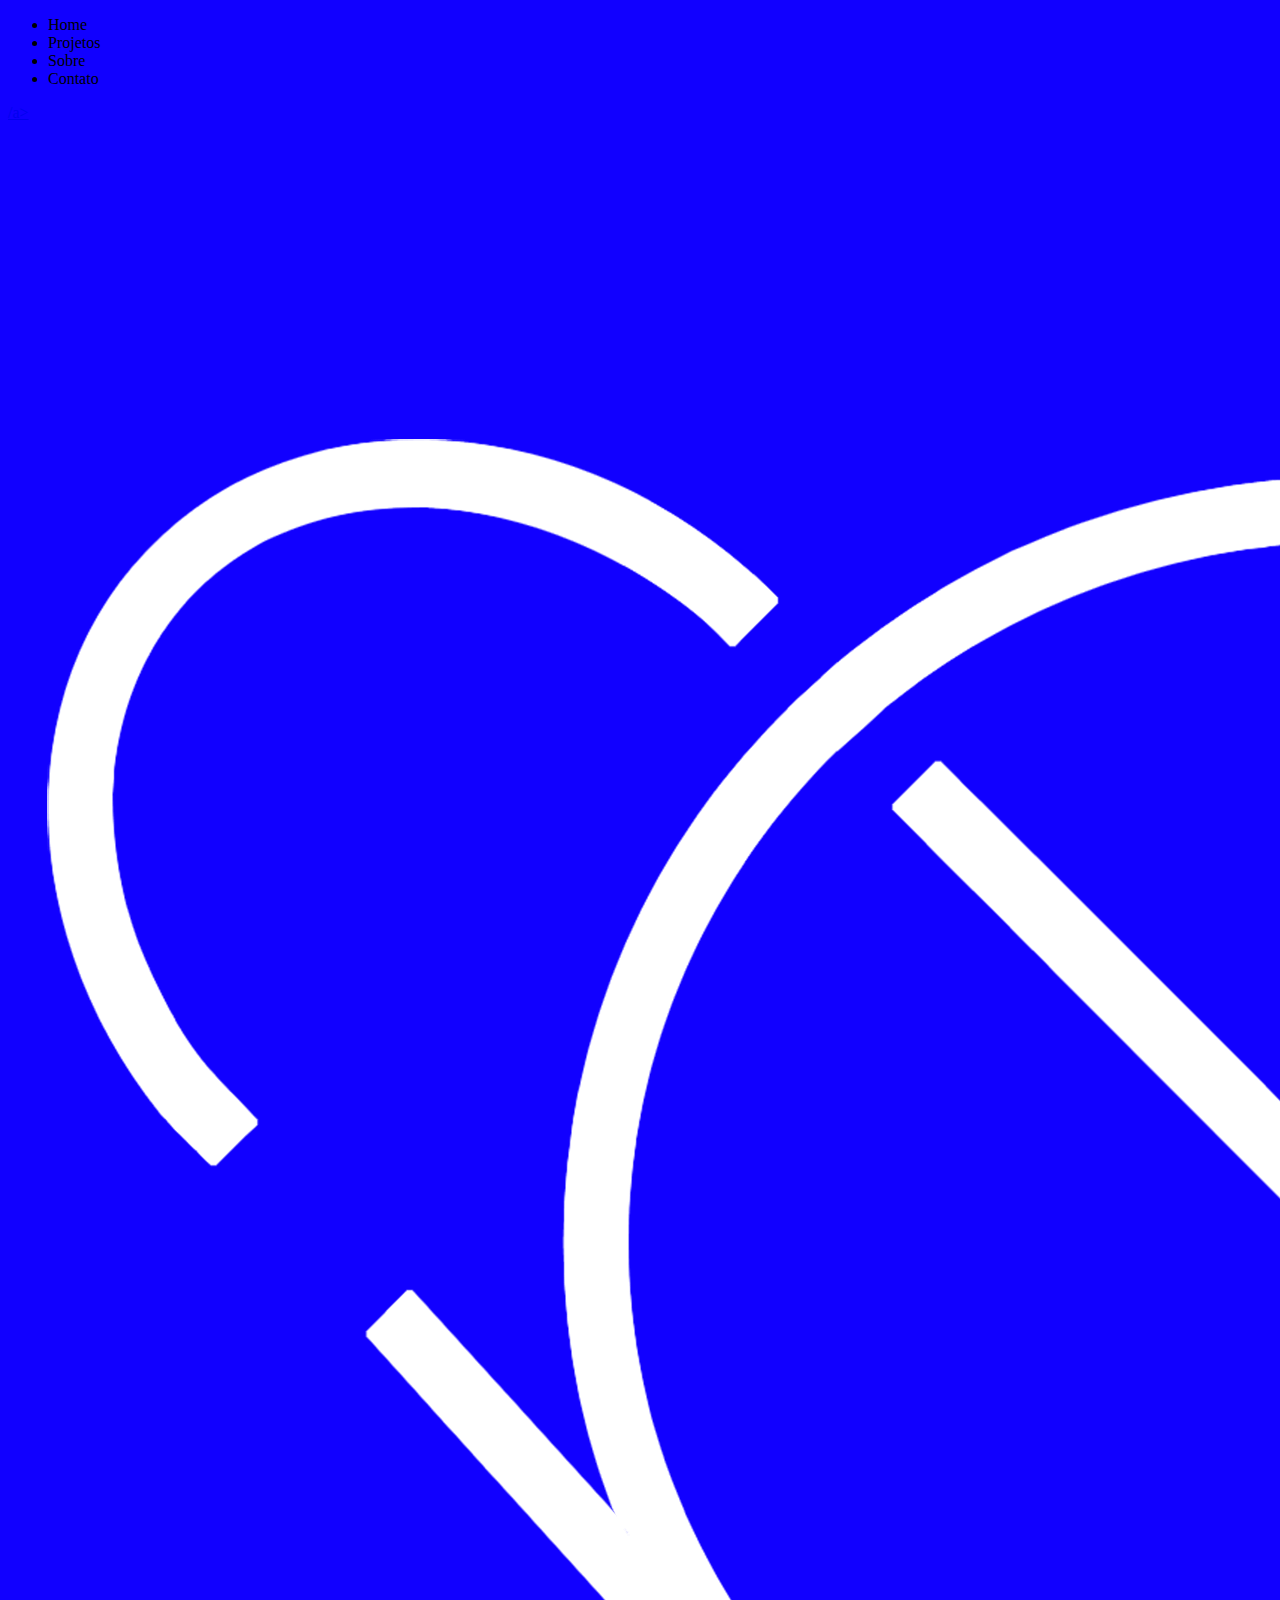
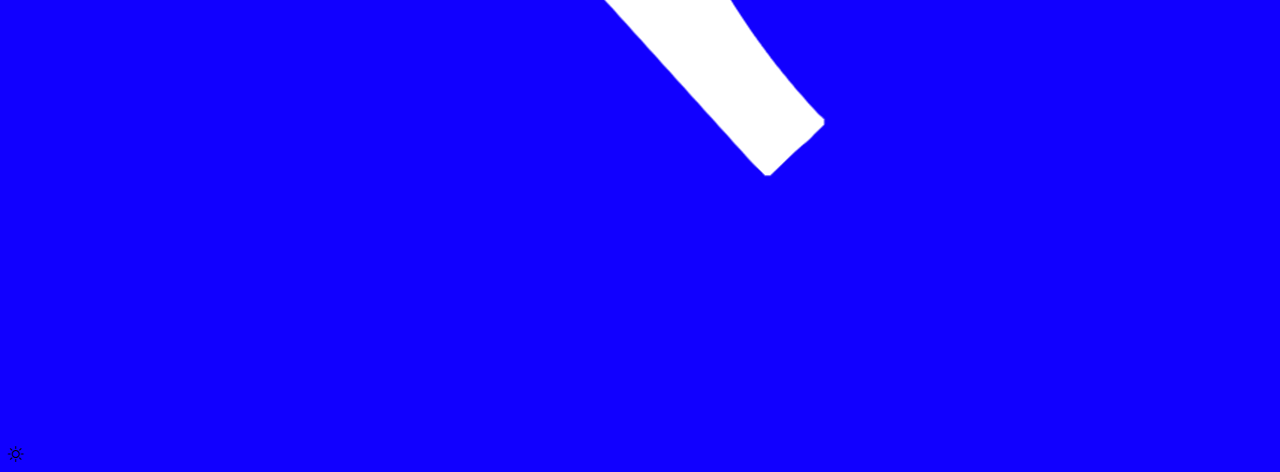
==== index.html @ 809e62ef "update inicial" ====
<!DOCTYPE html>
<html lang="pt-br">

<head>
    <meta charset="UTF-8">
    <meta name="viewport" content="width=device-width,
     initial-scale=1.0">
    <title> Luiza Marques | Portfólio 👩‍💻</title>

    <!-- Estilo CSS -->
    <link rel="stylesheet" href="css/estilo.css">

    <!-- Bootstrap Icons -->
    <link rel="stylesheet" href="https://cdn.jsdelivr.net/npm/bootstrap-icons@1.11.3/font/bootstrap-icons.min.css">
</head>

<body>

    <header>
        <nav>
            <ul class="menu-principal">
                <li> Home </li>
                <li> Projetos </li>
                <li> Sobre </li>
                <li> Contato </li>
            </ul>
        </nav>

        <div class="">
            <a href="#Home">/a>
                <img src="img/logo.png" alt="">
            <a>

        </div>
        
        <div class="">
            <i class="bi bi-sun"></i>
        </div>

    </header> <!-- fim da header -->

</body>

</html>
---- css/estilo.css ----
body {
    background: #1100ff;
}
img {
    width: 10;
}
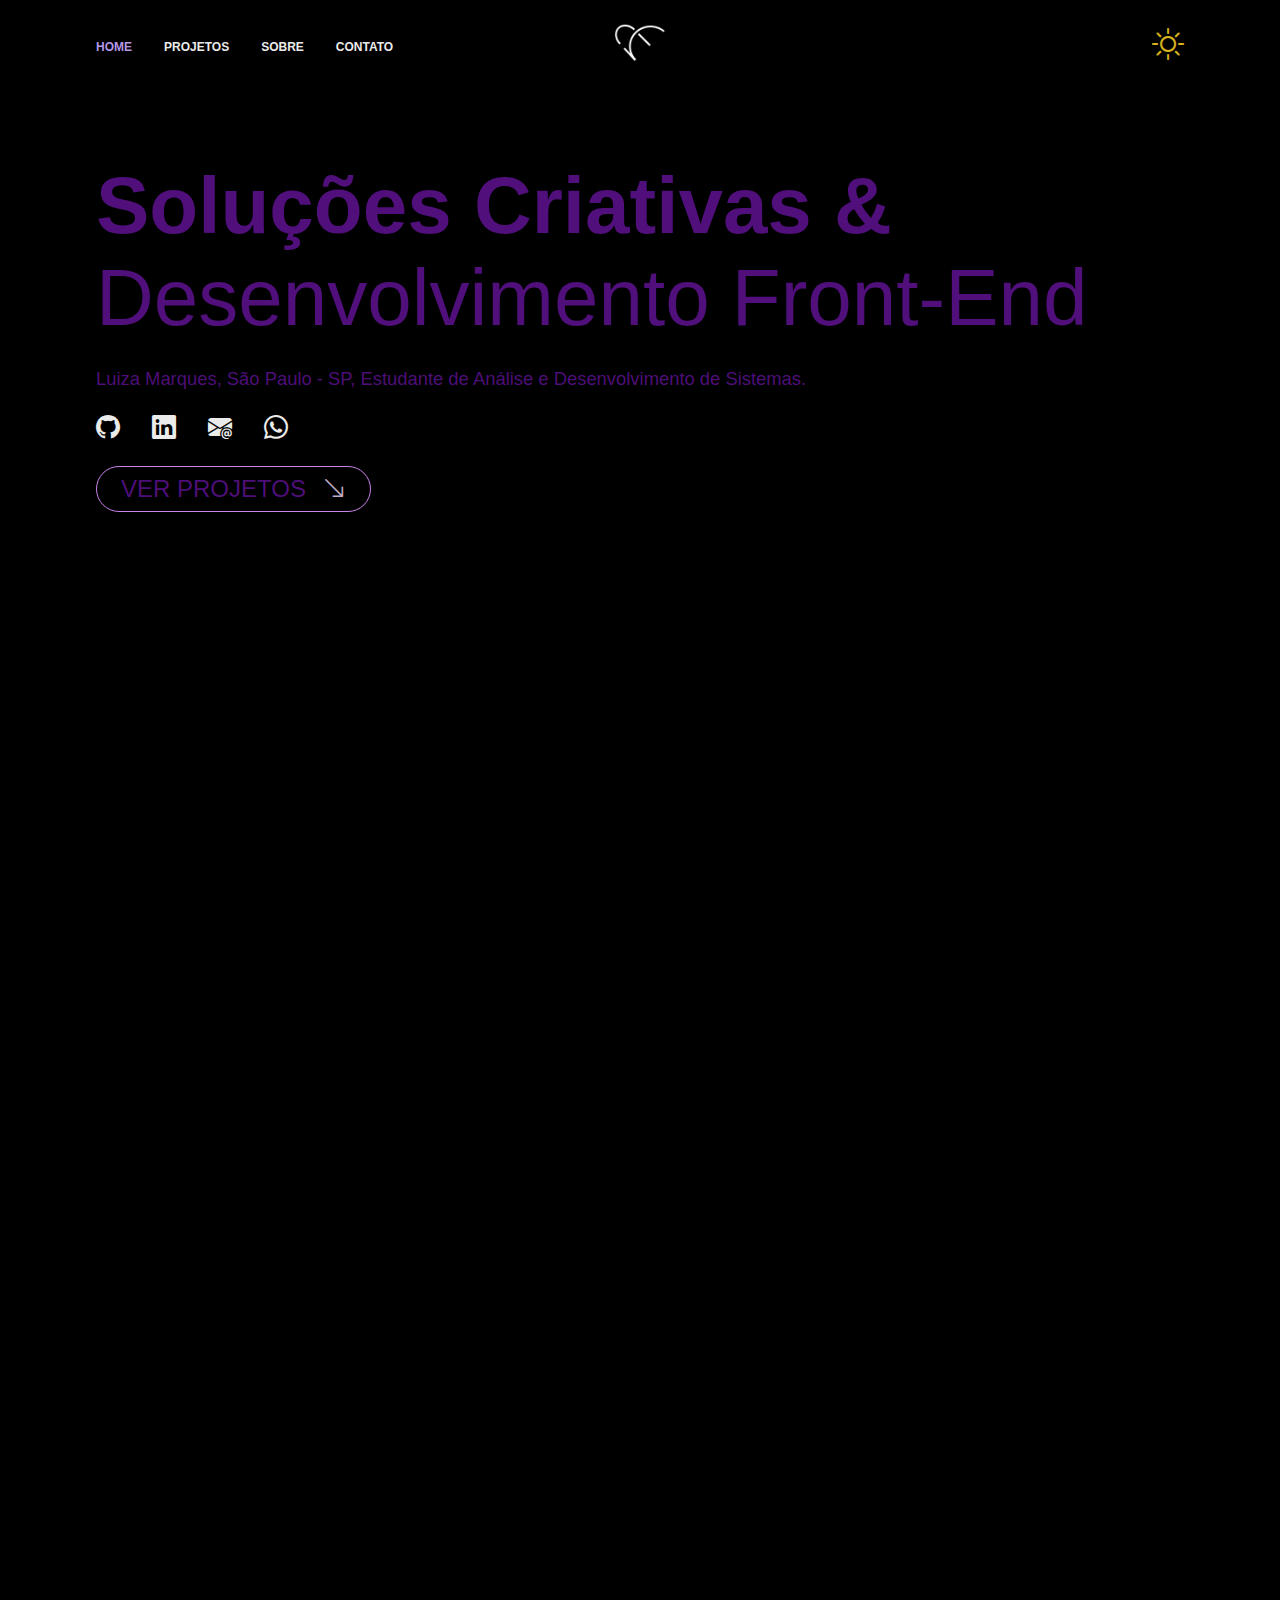
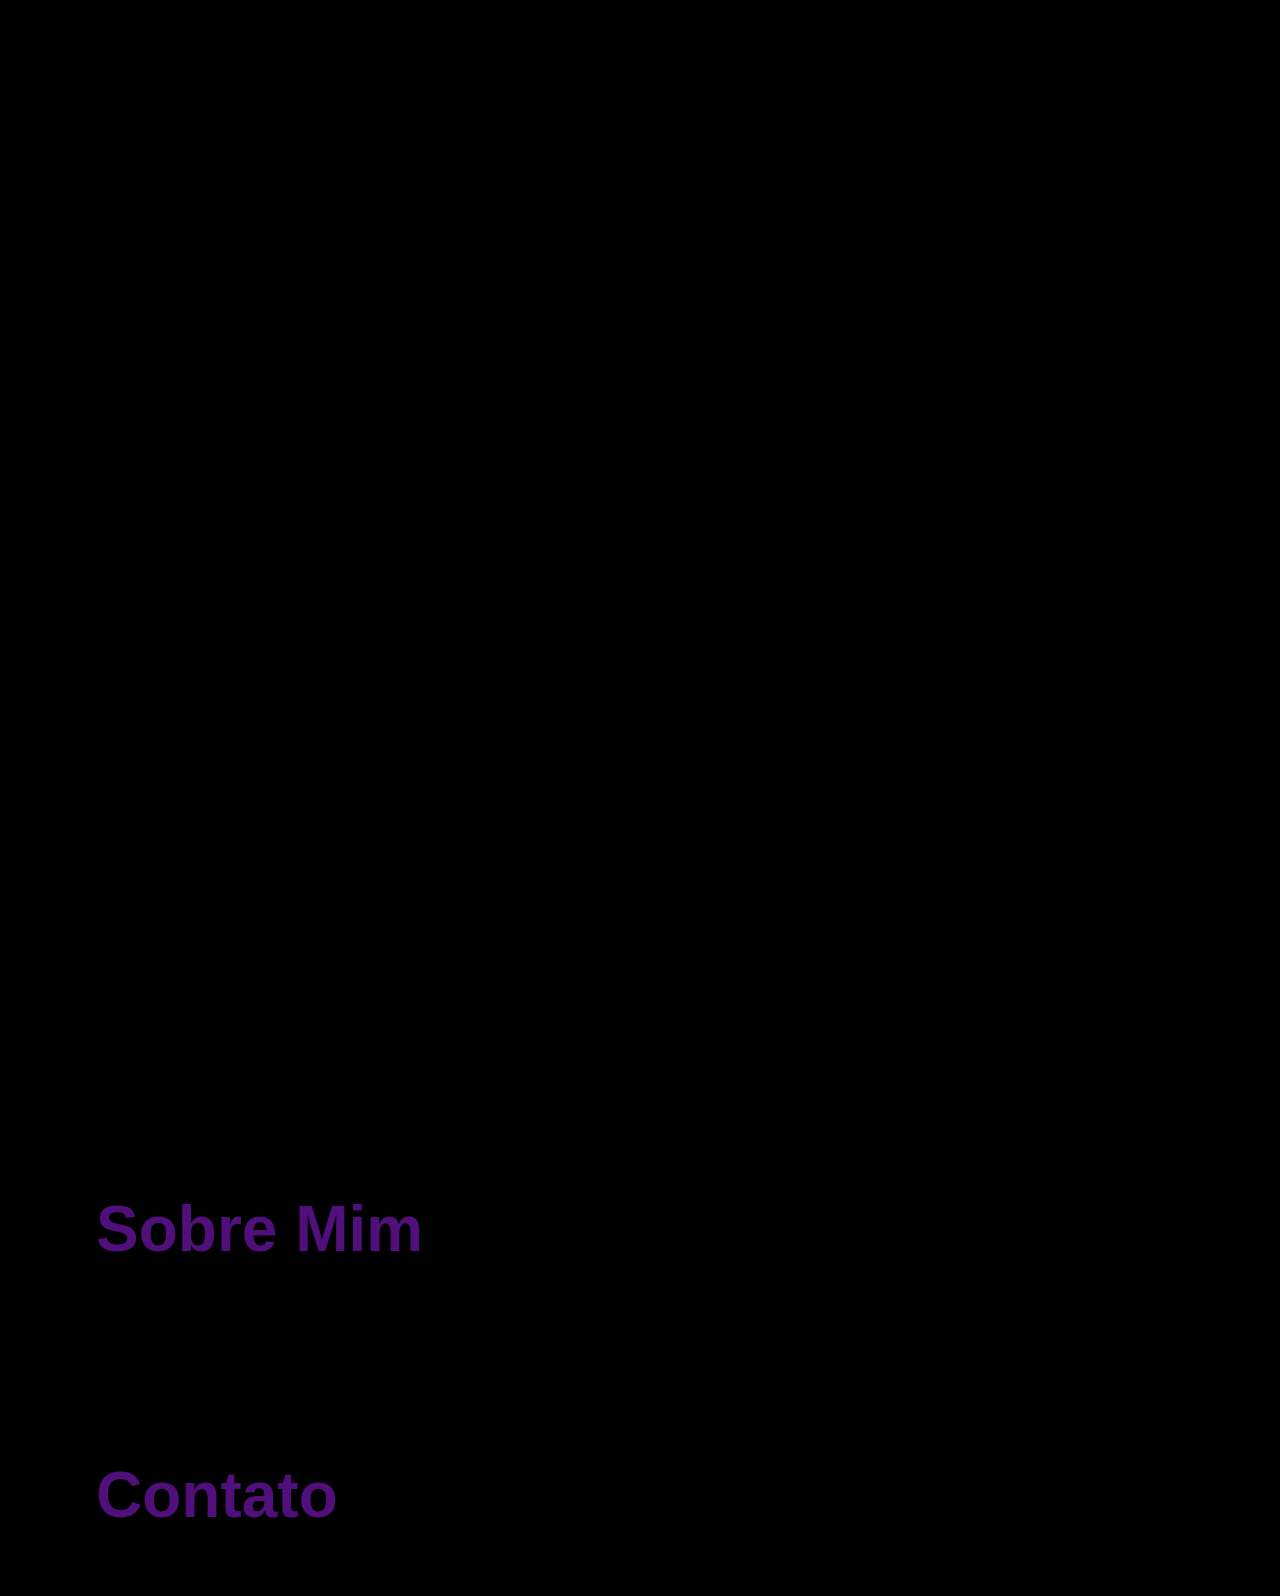
==== commit 95723545: "Add files via upload" ====
--- a/index.html
+++ b/index.html
@@ -1,45 +1,348 @@
 <!DOCTYPE html>
-<html lang="pt-br">
+<html lang="pt-br" data-theme="dark">
 
 <head>
-    <meta charset="UTF-8">
-    <meta name="viewport" content="width=device-width,
-     initial-scale=1.0">
-    <title> Luiza Marques | Portfólio 👩‍💻</title>
+    <meta charset="UTF-8" />
+    <meta name="viewport" content="width=device-width, initial-scale=1.0" />
+    <title> Luiza Marques de Lima | Portifólio </title>
+
 
     <!-- Estilo CSS -->
     <link rel="stylesheet" href="css/estilo.css">
 
-    <!-- Bootstrap Icons -->
+    <!-- BootStrap Icons -->
     <link rel="stylesheet" href="https://cdn.jsdelivr.net/npm/bootstrap-icons@1.11.3/font/bootstrap-icons.min.css">
+
+    <!-- Boxicons Icons -->
+    <link href='https://unpkg.com/boxicons@2.1.4/css/boxicons.min.css' rel='stylesheet'>
+
+    <!-- AOS CSSS -->
+    <link href="https://unpkg.com/aos@2.3.1/dist/aos.css" rel="stylesheet">
+
+
 </head>
 
+
 <body>
 
-    <header>
-        <nav>
-            <ul class="menu-principal">
-                <li> Home </li>
-                <li> Projetos </li>
-                <li> Sobre </li>
-                <li> Contato </li>
+    <header id="header"> <!-- cabeçalho -->
+        <nav class="header-nav">
+
+            <!-- menu Desktop -->
+            <ul class="menu menu-principal">
+                <li class="menu-item">
+                    <a class="menu-link active" href="#home">
+                        <span class="menu-text"> Home </span>
+                    </a>
+                </li>
+                <li class="menu-item">
+                    <a class="menu-link" href="#projetos">
+                        <span class="menu-text"> Projetos </span>
+                    </a>
+                </li>
+                <li class="menu-item">
+                    <a class="menu-link" href="#sobre">
+                        <span class="menu-text"> Sobre </span>
+                    </a>
+                </li>
+                <li class="menu-item">
+                    <a class="menu-link" href="#contato">
+                        <span class="menu-text"> Contato </span>
+                    </a>
+                </li>
             </ul>
         </nav>
 
-        <div class="">
-            <a href="#Home">/a>
-                <img src="img/logo.png" alt="">
-            <a>
-
+        <div class="header-logo"> <!-- area do logo -->
+            <a href="#home">
+                <img class="logo" src="img/logo.png" alt="">
+            </a>
+        </div><!-- Fim area do logo -->
+
+        <div class="header-toggle">
+            <i id="toggleTheme" class="bi bi-sun"></i>
         </div>
-        
-        <div class="">
-            <i class="bi bi-sun"></i>
+
+    </header> <!-- fim cabeçalho -->
+
+    <!-- Menu Mobile -->
+    <nav class="nav-mobile">
+        <ul class="menu menu-mobile">
+
+            <li class="menu-item">
+                <a href="" class="menu-link active">
+                    <i class="menu-icon bi bi-house-door"> </i>
+                    <span class="menu-text"> Home </span>
+                </a>
+            </li>
+
+            <li class="menu-item">
+                <a href="" class="menu-link active">
+                    <i class="menu-icon bi bi-window-stack"> </i>
+                    <span class="menu-text"> Projetos </span>
+                </a>
+            </li>
+
+            <li class="menu-item">
+                <a href="" class="menu-link active">
+                    <i class="menu-icon bi bi-person"> </i>
+                    <span class="menu-text"> Sobre </span>
+                </a>
+            </li>
+
+            <li class="menu-item">
+                <a href="" class="menu-link active">
+                    <i class="menu-icon bi bi-telephone"> </i>
+                    <span class="menu-text"> Contato </span>
+                </a>
+            </li>
+
+        </ul>
+    </nav> <!-- Fim menu mobile -->
+
+    <main id="home"> <!-- principal ou resumo -->
+
+        <div class="main-content">
+
+            <h1> <b> Soluções Criativas & </b> Desenvolvimento Front-End </h1>
+            <!-- titulo / Slogan -->
+
+            <p> Luiza Marques, São Paulo - SP, Estudante de Análise e Desenvolvimento de Sistemas.</p>
+
+            <!-- Redes Sociais -->
+            <ul class="menu menu-social">
+
+                <li>
+                    <a href="https://github.com/luizamlim" target="_blank">
+                        <i class="menu-icon bi bi-github"> </i>
+                    </a>
+                </li>
+
+                <li>
+                    <a href="https://www.linkedin.com/in/luiza-marques-1671691b4" target="_blank">
+                        <i class="menu-icon bi bi-linkedin"></i>
+                    </a>
+                </li>
+
+                <li>
+                    <a href="http://mailto:luizadelimamarques02@gmail.com" target="_blank">
+                        <i class="menu-icon bi bi-envelope-at-fill"></i>
+                    </a>
+                </li>
+
+                <li>
+                    <a href="http://wa.me/+5511980773340" target="_blank">
+                        <i class="menu-icon bi bi-whatsapp"></i>
+                    </a>
+                </li>
+
+            </ul> <!-- Fim Redes Sociais -->
+
+            <a href="#projetos">
+                <button class="btn btn-primary">
+                    <span>Ver Projetos</span>
+                    <i class="bi bi-arrow-down-right"> </i>
+                </button>
+            </a>
+
+            <div class="video">
+
+                <iframe src="https://www.youtube.com/embed/L-Uo3c62a8Q"
+                    title="A inteligência artificial na detecção do câncer de mama | Google Health" frameborder="0"
+                    allow="accelerometer; autoplay; clipboard-write; encrypted-media; gyroscope; picture-in-picture; web-share"
+                    referrerpolicy="strict-origin-when-cross-origin" allowfullscreen></iframe>
+
+            </div>
+
         </div>
-
-    </header> <!-- fim da header -->
+    </main>
+
+    <section id="projetos" class="projetos">
+
+        <h2 data-aos="zoom-down"
+        data-aos-delay="300"> Projetos </h2>
+
+        <div class="projetos-container"data-aos="zoom-down"
+        data-aos-delay="500">
+
+            <div class="projeto-card"> <!-- Proj 1 -->
+
+                <img src="img/projetos/games-store.jpg" alt="" class="card-cover">
+
+                <div class="card-body">
+
+                    <h3 class="card-title"> Hobby plans </h3>
+
+                    <p class="card-description"> Lista de hobbies que tenho interesse</p>
+
+                    <ul class="card-lista">
+                        <li class="card-item">
+                            Academia/atitividades físicas
+                        </li>
+
+                        <li class="card-item">
+                            Visitas de exposições culturais
+                        </li>
+
+                        <li class="card-item">
+                            Cursos extracurriculares
+                        </li>
+
+                        <li class="card-item">
+                            Pinturas diversas
+                        </li>
+
+                    </ul>
+
+                    <div class="card-button">
+
+                        <button class="btn btn-primary">
+
+                            <a href="https://centrocultural.sp.gov.br/" target="_blank">
+                                <span> Ver conteúdo </span>
+                                <i class="bi bi-arrow-down-right"></i>
+                            </a>
+
+                        </button>
+
+                        <button class="btn">
+                            <a href="https://https://github.com/luizamlim/" target="_blank">
+                                <span> Ver Repositório </span>
+
+                            </a>
+                        </button>
+                    </div> <!-- Fim card-button -->
+                </div> <!-- Fim de card-body -->
+            </div> <!--Fim Proj 1-->
+
+
+            <div class="projeto-card card-reverse"> <!-- Proj 2 -->
+
+                <img src="img/projetos/josisbox.jpg" alt="" class="card-cover">
+
+                <div class="card-body">
+
+                    <h3 class="card-title"> Place suggestions </h3>
+
+                    <p class="card-description"> Lista de lugares que recomendo</p>
+
+                    <ul class="card-lista">
+                        <li class="card-item">
+                            Centro Cultural de São Paulo
+                        </li>
+
+                        <li class="card-item">
+                            Espaço CCB
+                        </li>
+
+                        <li class="card-item">
+                            Ibirapuera
+                        </li>
+
+
+                    </ul>
+
+                    <div class="card-button">
+
+                        <button class="btn btn-primary">
+
+                            <a href="https://centrocultural.sp.gov.br/" target="_blank">
+                                <span> Ver conteúdo </span>
+                                <i class="bi bi-arrow-down-right"></i>
+                            </a>
+
+                        </button>
+
+                        <button class="btn">
+                            <a href="https://https://github.com/luizamlim/" target="_blank">
+                                <span> Ver Repositório </span>
+
+                            </a>
+                        </button>
+                    </div> <!-- Fim card-button -->
+                </div><!-- Fim card-body -->
+            </div> <!-- Fim Fim Proj 2 -->
+
+
+            <div class="projeto-card"> <!-- Proj 3 -->
+
+                <img src="img/projetos/portfolio.PNG" alt="" class="card-cover">
+
+                <div class="card-body">
+
+                    <h3 class="card-title"> Feedbacks </h3>
+
+                    <p class="card-description"> Avaliações dos lugares</p>
+
+                    <ul class="card-lista">
+                        <li class="card-item">
+                            1 estrela
+                        </li>
+
+                        <li class="card-item">
+                            2 estrelas
+                        </li>
+
+                        <li class="card-item">
+                            4 estrelas
+                        </li>
+
+                        <li class="card-item">
+                            5 estrelas
+                        </li>
+
+                    </ul>
+
+                    <div class="card-button">
+
+                        <button class="btn btn-primary">
+
+                            <a href="https://centrocultural.sp.gov.br/" target="_blank">
+                                <span> Ver conteúdo </span>
+                                <i class="bi bi-arrow-down-right"></i>
+                            </a>
+
+                        </button>
+
+                        <button class="btn">
+                            <a href="https://https://github.com/luizamlim/" target="_blank">
+                                <span> Ver Repositório </span>
+
+                            </a>
+                        </button>
+                    </div> <!-- Fim card-button -->
+                </div> <!-- Fim de card-body -->
+            </div> <!--Fim Proj 3-->
+
+        </div> <!--Fim de projeto container-->
+
+
+    </section>
+
+
+
+    <section id="sobre" class="sobre">
+
+        <h2> Sobre Mim </h2>
+
+    </section>
+
+    <section id="contato" class="contato">
+
+        <h2> Contato </h2>
+
+    </section>
+
+
+
+
+
+
+    <!-- AS JS -->
+    <script src="https://unpkg.com/aos@2.3.1/dist/aos.js"></script>
+
+    <script src="js/script.js"> </script>
 
 </body>
 
-</html>
-
+</html>--- a/css/estilo.css
+++ b/css/estilo.css
@@ -1,6 +1,403 @@
-body {
-    background: #1100ff;
-}
-img {
-    width: 10;
-}+:root,
+:root[data-theme="dark"] {
+    --primary-color: #571086ea; /*texto*/
+    --primary-bg: #000; /*background = fundo*/
+    --hover-menu: hsl(281, 72%, 72%);
+    --menu-texto:  #ebebeb;
+    --icon-color: #ead4f7cf;
+    --icone-tema: #d7b21e;
+    --hover-social: #ead4f7cf;
+    --cor-titulo:  #a78dbd;
+    --cor-texto:  #7f3aa7;
+}
+
+:root[data-theme="light"] {
+    --primary-color: #571086ea;
+    --primary-bg: #ebebeb;
+    --hover-menu: #000000;
+    --menu-texto: #8942c4ea;
+    --hover-social:#602083cf;
+    --cor-titulo:  #260541;
+    --cor-texto:  #32063f;
+}
+
+/* CSS Geral */
+body{
+    background: var(--primary-bg);  /* fundo */
+    color: var(--primary-color);
+    font-family: Verdana, Geneva, Tahoma, sans-serif;
+    font-size: 22px; 
+}
+
+html[data-theme="light"] .logo {
+    filter: invert(1);
+}
+
+a{
+    text-decoration: none;
+    color: var(--primary-color);
+}
+
+a:hover{
+  color: var(--hover-menu)
+}
+
+i {
+  color: var(--icon-color);
+}
+
+b {
+    font-weight: 600;
+}
+
+h1 {
+    font-size: 2.5rem;
+    font-weight: 200;
+}
+
+h2 {
+    
+}
+
+h3 {
+
+}
+
+p, span, li{
+    font-size: 1rem;
+}
+
+p {
+    text-align: justify;
+}
+
+
+/* Reset CSS  */
+*{
+  margin: 0;
+  padding: 0;
+  box-sizing: border-box;
+  list-style: none;
+}
+/* fim reset  */
+
+/* header  */
+#header {
+    display: flex;
+    flex-flow: row wrap;
+    /* Coloca o conteúdo em linha e permite a quebra de linha. */
+    justify-content: space-between;
+    /* Os itens dentro do container flexível serão distribuídos de maneira uniforme ao longo do eixo principal, com espaços iguais entre eles.  */
+    align-items: center;
+    width: 100%;
+    padding: 0.5rem 1rem;
+    z-index: 2;
+    background: var(--primary-bg);
+}
+
+/* .header-logo .logo */
+.logo {  /* img */
+    width: 3.25rem;  /* comprimento */
+    height: 3.25rem;  /* altura  */
+}
+
+.header-toggle {
+    display: flex;
+    justify-content: flex-end;
+}
+
+#toggleTheme {
+    color: var(--icone-tema);
+    font-size: 2rem;
+    cursor: pointer;
+}
+
+.menu {   /* UL */
+    display: flex;
+    align-items: center;
+    background: var(--primary-bg);
+    gap: 1rem;
+}
+
+.menu-item {
+    width: 100%;
+}
+
+/* .menu-link {
+    display: flex;
+    align-items: center;
+    gap: .5rem; 
+} */
+
+.header-nav {
+    display: none;
+}
+
+
+/* Menu Mobile */
+
+.menu-mobile {
+    width: 100vw; /*V W = Viewport Width */
+    position: fixed;
+    bottom: 0;
+    justify-content: space-between;
+    border-top: 1px solid red;
+    z-index: 99999;
+}
+
+.menu-mobile .menu-link {
+    flex-direction: column;
+    justify-content: center;
+    padding: 0.5rem 1rem;
+}
+
+.menu-link.active .menu-icon,
+.menu-link.active .menu-text,
+.menu-link:hover .menu-icon,
+.menu-link:hover .menu-text {
+    color: #c9a7ffea;  /*cor de link */
+}
+
+.menu-icon, .menu-text {
+    color: var(--menu-texto);
+    font-weight: 600;
+}
+
+.menu-icon{
+    font-size: 1.5rem;
+}
+
+.menu-text {
+    font-size: .75rem;
+    text-transform: uppercase;
+}
+
+.menu-principal {
+    gap: 2rem;
+}
+
+.menu-social {
+    gap: 2rem;
+}
+
+.menu-social .menu-icon:hover {
+    color: var(--hover-social);
+}
+
+.btn {
+    display: flex;
+    justify-content: center;
+    align-items: center;
+    gap: 1rem;
+    width: 100%;
+    background: transparent;
+    border-radius: 3rem;
+    color: var(--primary-color);
+    border: none;
+    padding: .5rem 1.5rem;
+    cursor: pointer;
+}
+
+.btn:hover {
+    transform: scale(1.05);
+    transition: ease-in-out .5s;
+}
+
+.btn span, .btn i {
+    font-size: 1.5rem;
+    text-transform: uppercase;
+}
+
+.btn-primary span {
+    color: var(--primary-color);
+}
+
+.btn-primary {
+    border: 1px solid var(--hover-menu);
+}
+
+/* Main */
+#home {
+    display: flex;
+    flex-direction: column;
+    gap: 4rem;
+}
+
+.main-content {
+    display: flex;
+    flex-direction: column;
+    gap: 1.5rem;
+}
+
+.video iframe {
+    width: 100%;
+    aspect-ratio: 16/9;
+}
+
+#home, .projetos, .sobre, .contato {
+    /* padding: 5rem 10rem; */
+    padding: 2.5rem 1rem;
+}
+
+
+/* Projetos */
+
+.projetos {
+    display: flex;
+    flex-direction: column;
+    gap: 2rem;
+}
+
+.projetos-container {
+    display: flex;
+    flex-direction: column;
+    gap: 4rem;
+}
+
+.projeto-card {
+    display: flex;
+    flex-direction: column;
+    gap: 2rem;
+}
+
+.card-cover { /* Fotos */
+    font-size: 2rem;
+    flex-direction: column;
+    justify-content: flex-end;
+    align-items: flex-start;
+    gap: 1rem;
+}
+
+.card-title { /* h3 */
+    font-size: 2rem;
+    color: var(--cor-titulo);
+    font-weight: 100;
+    font-family: 'Courier New', Courier, monospace;
+}
+
+.card-description { /* p= parágrafo */
+    color: var(--cor-texto)
+
+/*     font-size; ;
+    font-family: ; */
+} 
+
+.card-lista,.sobre-lista{ /* estrutura lista */
+    margin-left: 1.25rem;
+    margin-top: 15px;
+    margin-bottom: 25px;
+}
+
+.card-item,.sobre-item{ /* tópicos lista */ /* list-style: none */
+    margin-top: 15px;
+    list-style: disc;
+}
+
+.card-button, .card-description{
+    display: flex;
+    flex-flow: row wrap; /* Permite quebra de texto */
+    justify-content: flex-start;
+}
+
+.card-button .btn{
+    padding: .65rem 1.25rem;
+    margin-top: 15px;
+}
+
+.card-button .btn span{
+    font-size: 1rem;
+    /* color: var(--text-botao);*/
+}
+
+.projetos .btn{
+    width: auto;
+    margin: auto;
+}
+
+
+/* Responsividade Responsivo */
+
+@media (min-width: 768px) {
+    #header {
+       position: fixed;
+       padding: 1rem 6rem;
+    }
+    .nav-mobile {
+        display: none;
+    }
+    .header-nav{
+        display: flex;
+    }
+    .header-nav, 
+    .header-toggle {
+        min-width: 30%;
+    }
+    h1 {
+        font-size: 5rem;
+    }
+    h2 {
+
+    }
+    h3 {
+
+    }
+    #home, .projetos, .sobre, .contato  {
+        padding: 8rem 6rem 4rem 6rem;
+    }
+} /* Fim 768px */
+
+@media (min-width: 992px) {
+    .projeto-card {
+        flex-direction: row;
+    }
+
+    .card-reverse{
+        flex-direction: row-reverse;
+        justify-content: space-between;
+    }
+
+    .card-cover {
+        width: 55%;
+    }
+} /* Fim 992px */
+    
+@media (min-width: 1200px) {
+    h2 {
+        font-size: 4rem;
+    }
+    h3 {
+        font-size: 2.5rem;
+    }
+    #home {
+        padding: 10rem 6rem 2rem;
+    }
+    .main-content .btn {
+        width: auto;
+    }
+    p, span, li {
+        font-size: 1.15rem;
+    }
+    .card-button .btn,
+    .description-buttom .btn {
+        width: auto;
+    }
+} /* Fim 1200px */
+
+@media (min-width: 1400px) {
+    h1{
+        font-size: 6.25;
+    }
+    h2{
+        font-size: 4.5rem;
+    }
+    h3{
+        font-size: 3.25;
+    }
+    .header {
+    padding: 12rem 15rem 2rem;
+    }
+    .projetos, .sobre, .contato {
+        padding: 10rem 15rem 4rem;
+    }
+
+}
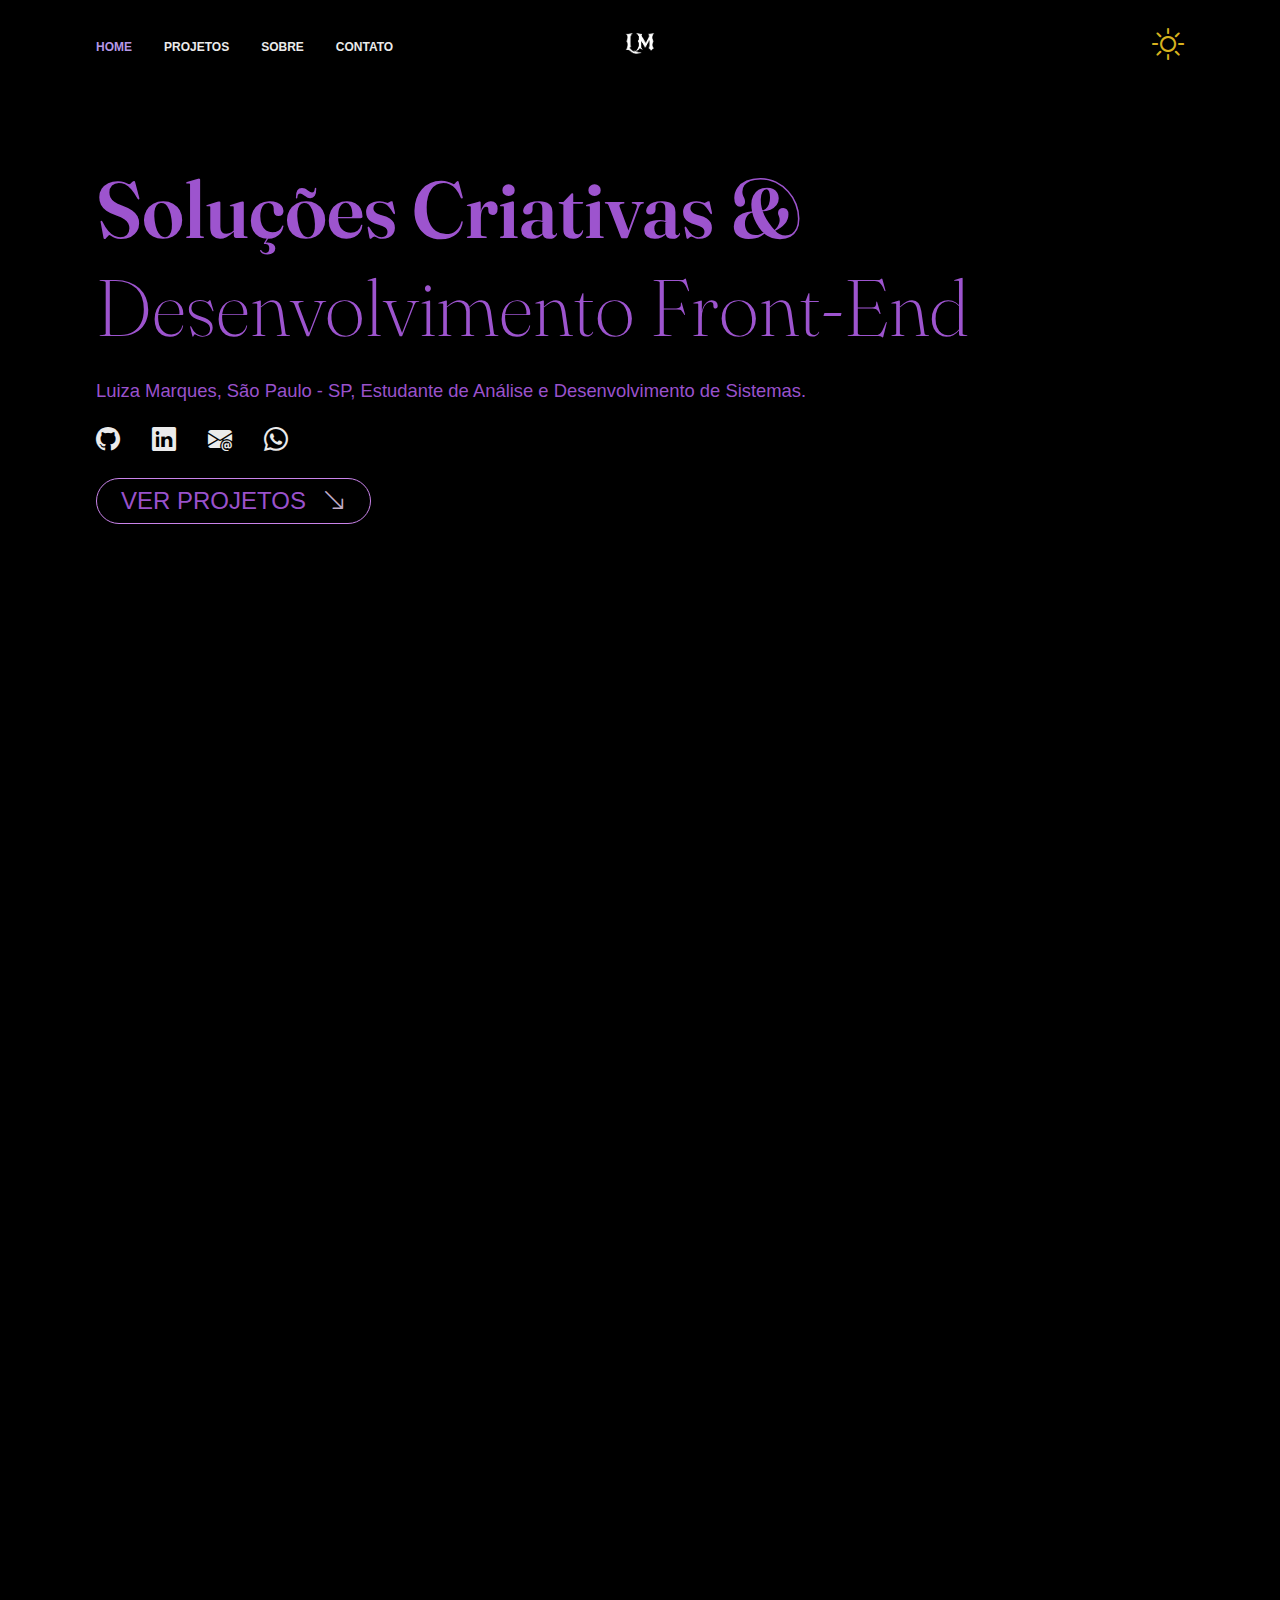
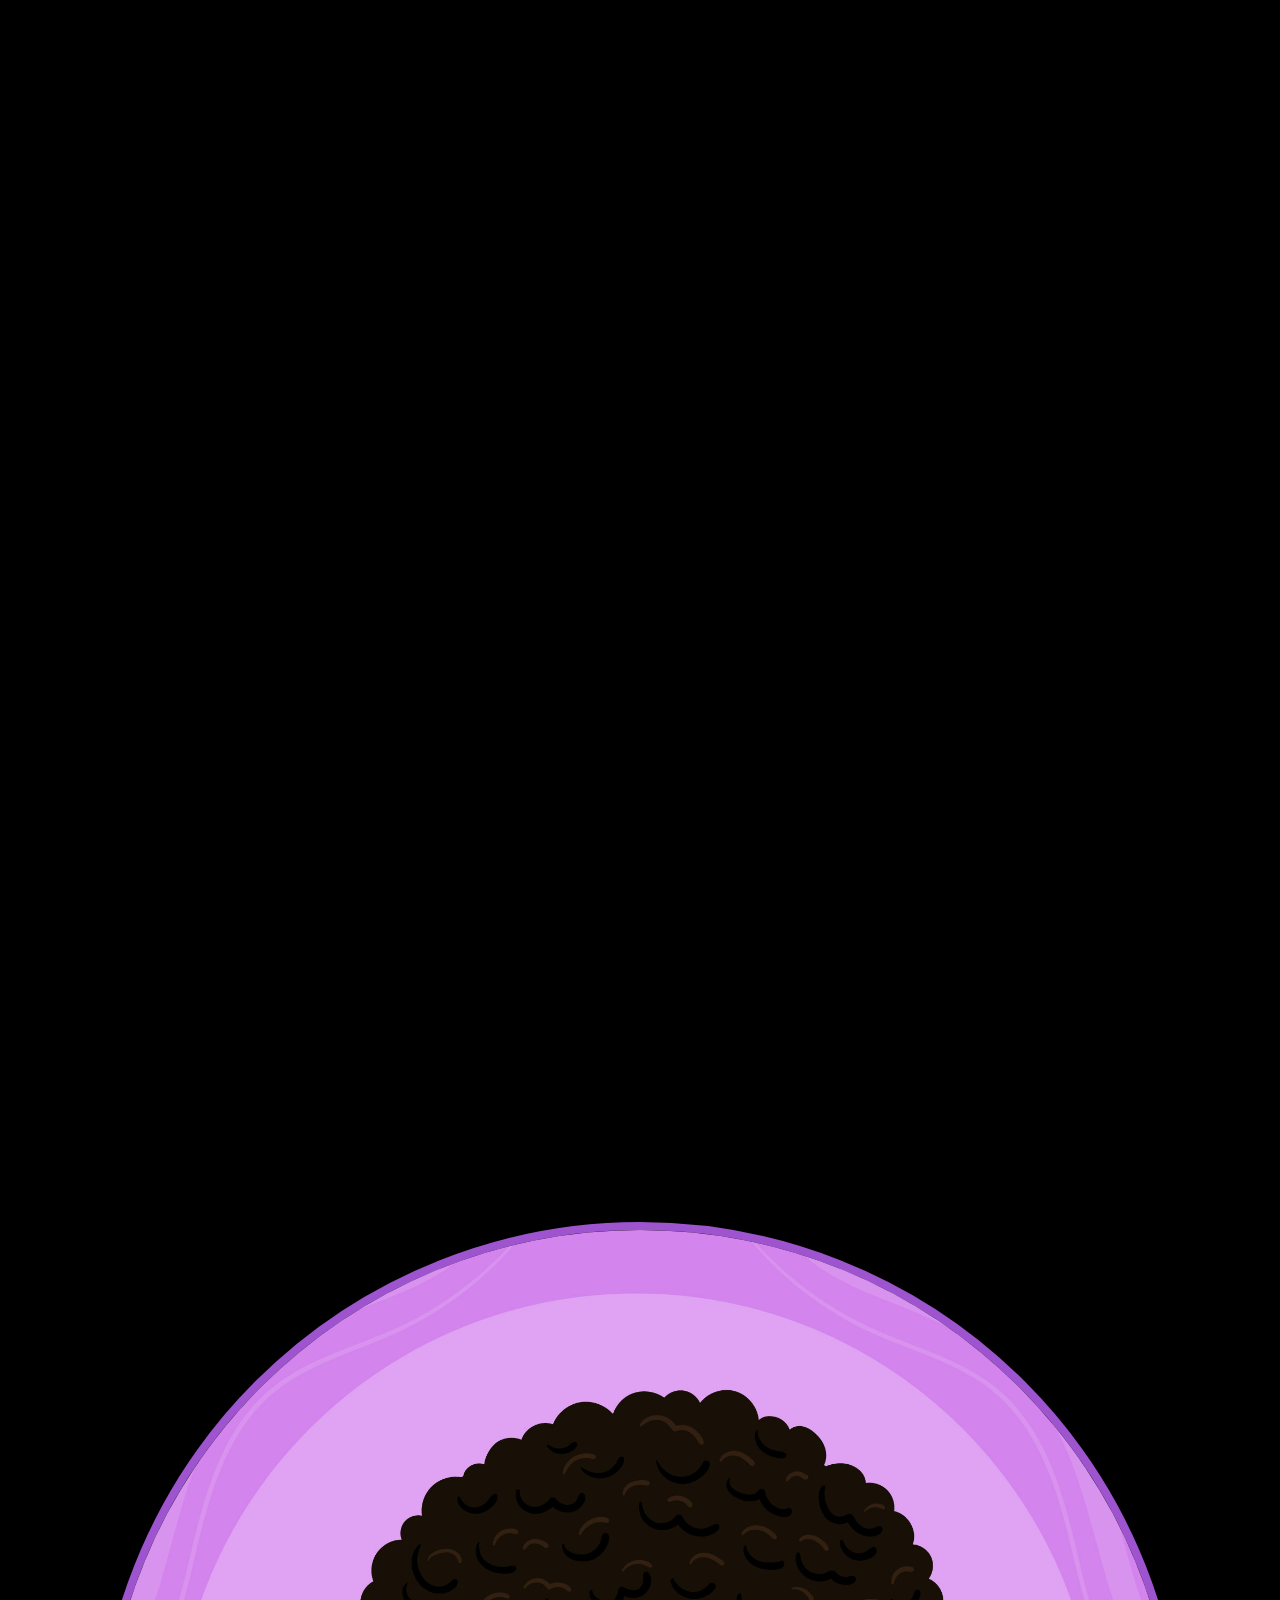
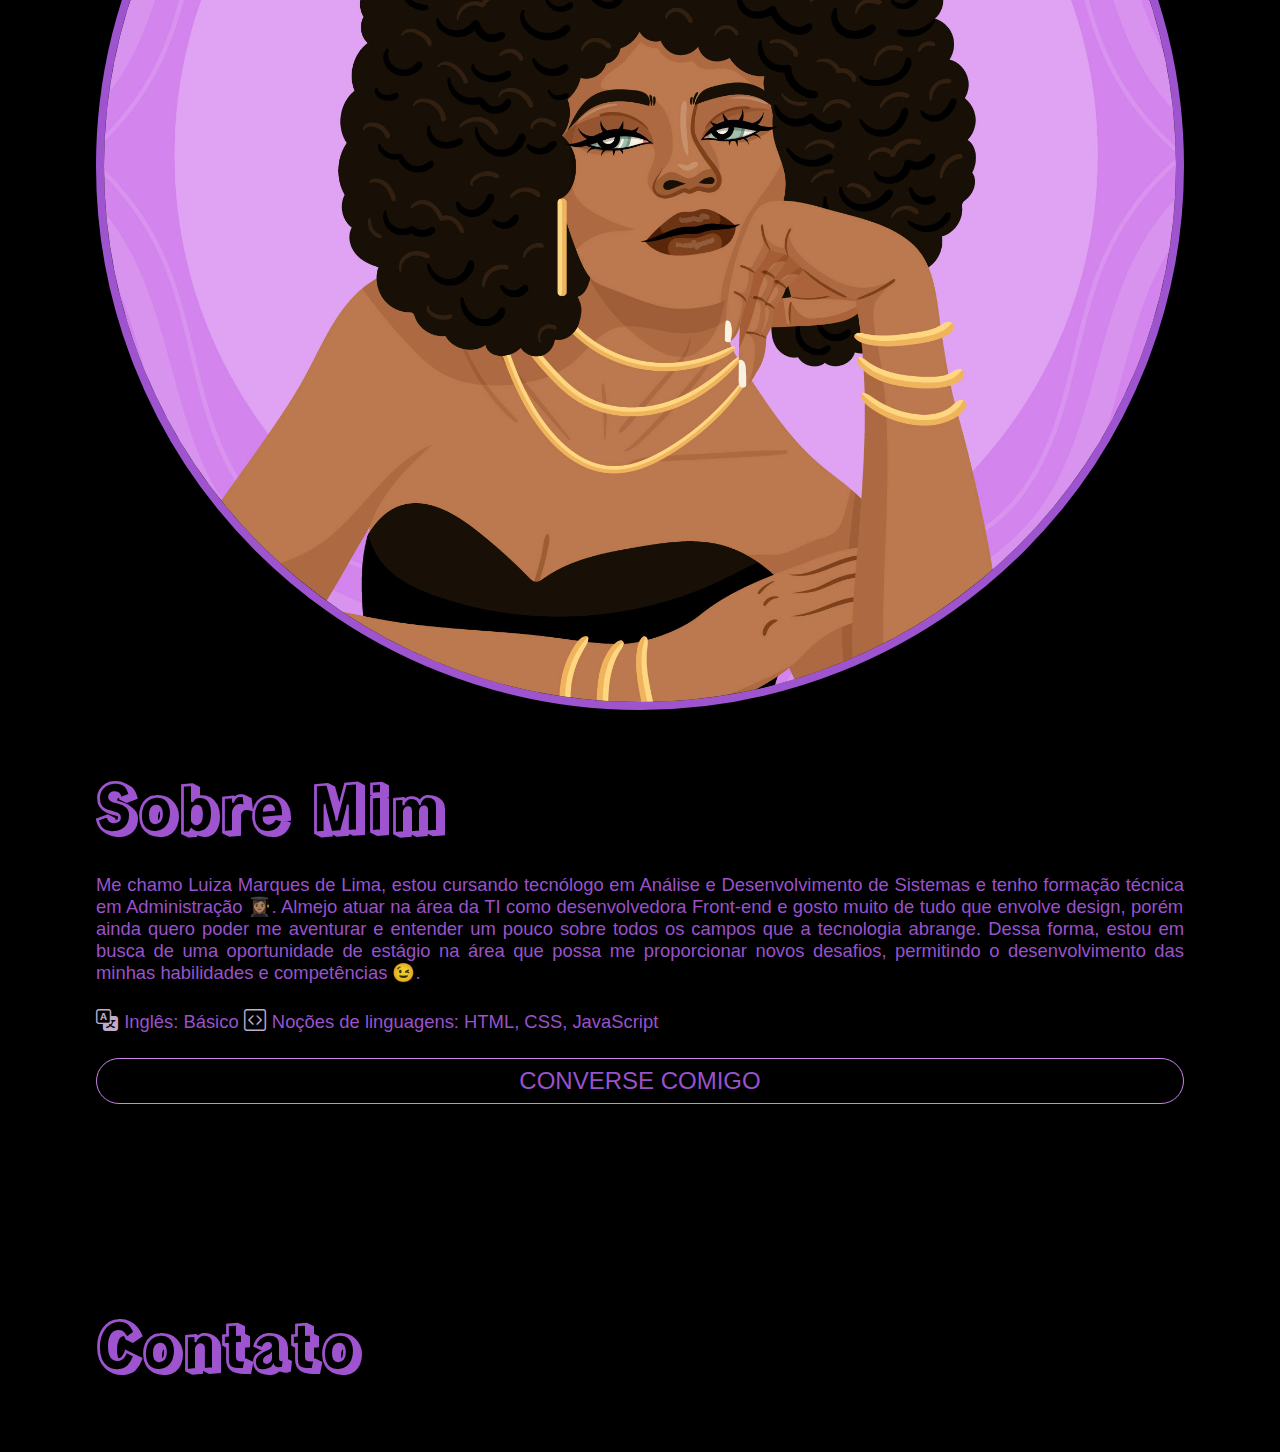
==== commit c2588d10: "Add files via upload" ====
--- a/index.html
+++ b/index.html
@@ -19,6 +19,10 @@
     <!-- AOS CSSS -->
     <link href="https://unpkg.com/aos@2.3.1/dist/aos.css" rel="stylesheet">
 
+    <!-- Google Fonts -->
+    <link rel="preconnect" href="https://fonts.googleapis.com">
+    <link rel="preconnect" href="https://fonts.gstatic.com" crossorigin>
+    <link href="https://fonts.googleapis.com/css2?family=Fraunces:ital,opsz,wght@0,9..144,100..900;1,9..144,100..900&family=Modak&family=Rampart+One&display=swap" rel="stylesheet">
 
 </head>
 
@@ -55,7 +59,7 @@
 
         <div class="header-logo"> <!-- area do logo -->
             <a href="#home">
-                <img class="logo" src="img/logo.png" alt="">
+                <img class="logo" src="img/Símbolo.png" alt="">
             </a>
         </div><!-- Fim area do logo -->
 
@@ -321,11 +325,37 @@
 
 
 
-    <section id="sobre" class="sobre">
+    <section id="sobre" class="sobre"> 
+
+        <img class="sobre-logo" src="img/logo_sobre.jpg" alt="">
+
+        <div class="sobre-descricao">
+
+        </div> 
 
         <h2> Sobre Mim </h2>
-
-    </section>
+        <p> Me chamo Luiza Marques de Lima, estou cursando tecnólogo em Análise e Desenvolvimento de Sistemas e tenho formação técnica em Administração 👩🏽‍🎓. Almejo atuar na área da TI como desenvolvedora Front-end e gosto muito de tudo que envolve design, porém ainda quero poder me aventurar e entender um pouco sobre todos os campos que a tecnologia abrange. Dessa forma, estou em busca de uma oportunidade de estágio na área que possa me proporcionar novos desafios, permitindo o desenvolvimento das minhas habilidades e competências 😉. </p>
+
+        <div class="sobre-icones">
+            <i class="bi bi-translate"></i>
+            <span> Inglês: Básico </span>
+
+            <i class="bi bi-code-square"></i>
+            <span> Noções de linguagens: HTML, CSS, JavaScript</span>
+        </div> 
+
+        <div class="descricao-buton">
+            
+            <a href="https://wa.me/+5511980773340" target="_blank">
+                <button class="btn btn-primary">
+                <span> Converse comigo </span> 
+                </button>
+            </a>
+
+        </div>
+
+
+    </section> <!--Fim de Sobre Mim--> 
 
     <section id="contato" class="contato">
 
--- a/css/estilo.css
+++ b/css/estilo.css
@@ -1,6 +1,6 @@
 :root,
 :root[data-theme="dark"] {
-    --primary-color: #571086ea; /*texto*/
+    --primary-color: #ab5be0ea; /*texto*/
     --primary-bg: #000; /*background = fundo*/
     --hover-menu: hsl(281, 72%, 72%);
     --menu-texto:  #ebebeb;
@@ -51,16 +51,17 @@
 }
 
 h1 {
+    font-family: "Fraunces", serif;
     font-size: 2.5rem;
     font-weight: 200;
 }
 
 h2 {
-    
+    font-family: "Rampart One", sans-serif;
 }
 
 h3 {
-
+    font-family: "Rampart One", sans-serif;
 }
 
 p, span, li{
@@ -272,7 +273,7 @@
     font-size: 2rem;
     color: var(--cor-titulo);
     font-weight: 100;
-    font-family: 'Courier New', Courier, monospace;
+    font-family: "Modak", system-ui;
 }
 
 .card-description { /* p= parágrafo */
@@ -314,6 +315,21 @@
     margin: auto;
 }
 
+/* sobre */
+.sobre {
+    display: flex;
+    flex-direction: column;
+    gap: 1.5rem;
+}
+
+.sobre-logo {
+    width: 100%;
+    object-fit: cover;
+    object-position: center; /* AULA QUE VEM */
+    pointer-events: none;
+    border-radius: 50rem;
+    border: 8px solid var(--primary-color);
+}
 
 /* Responsividade Responsivo */
 
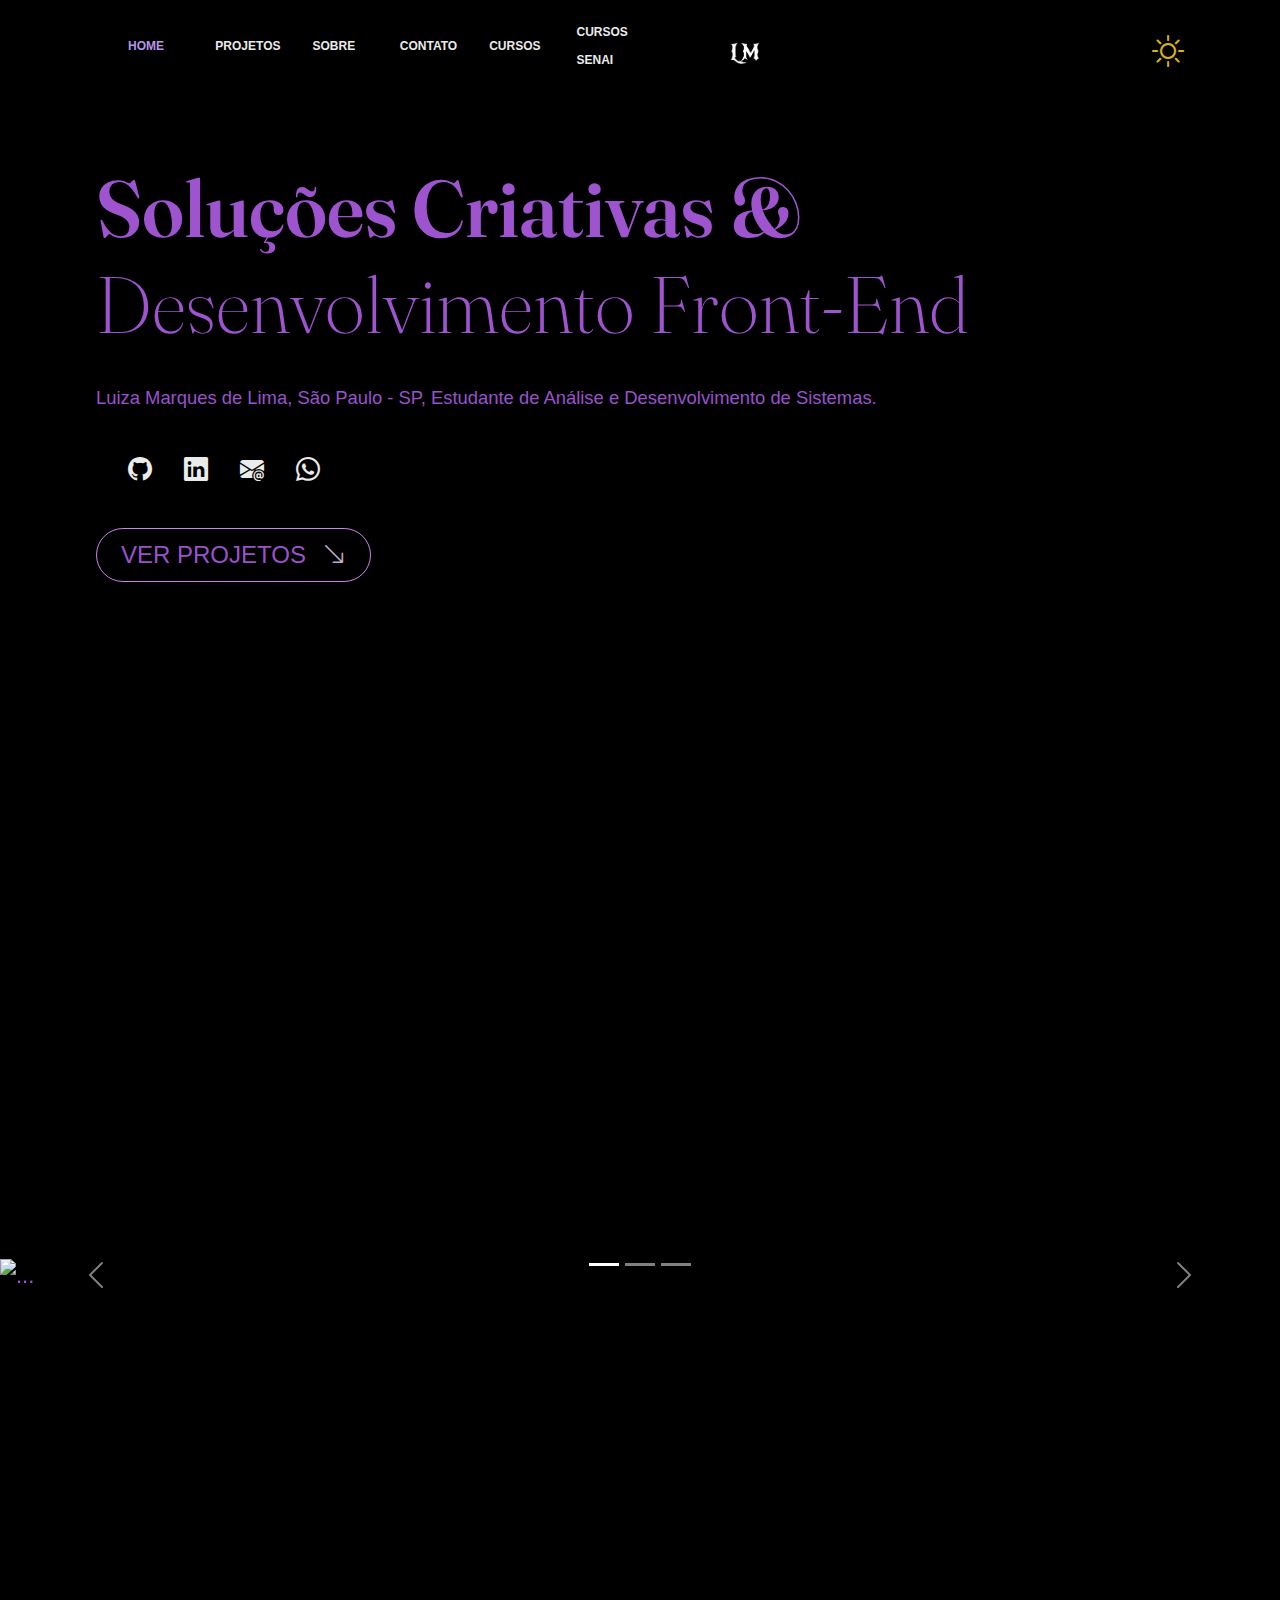
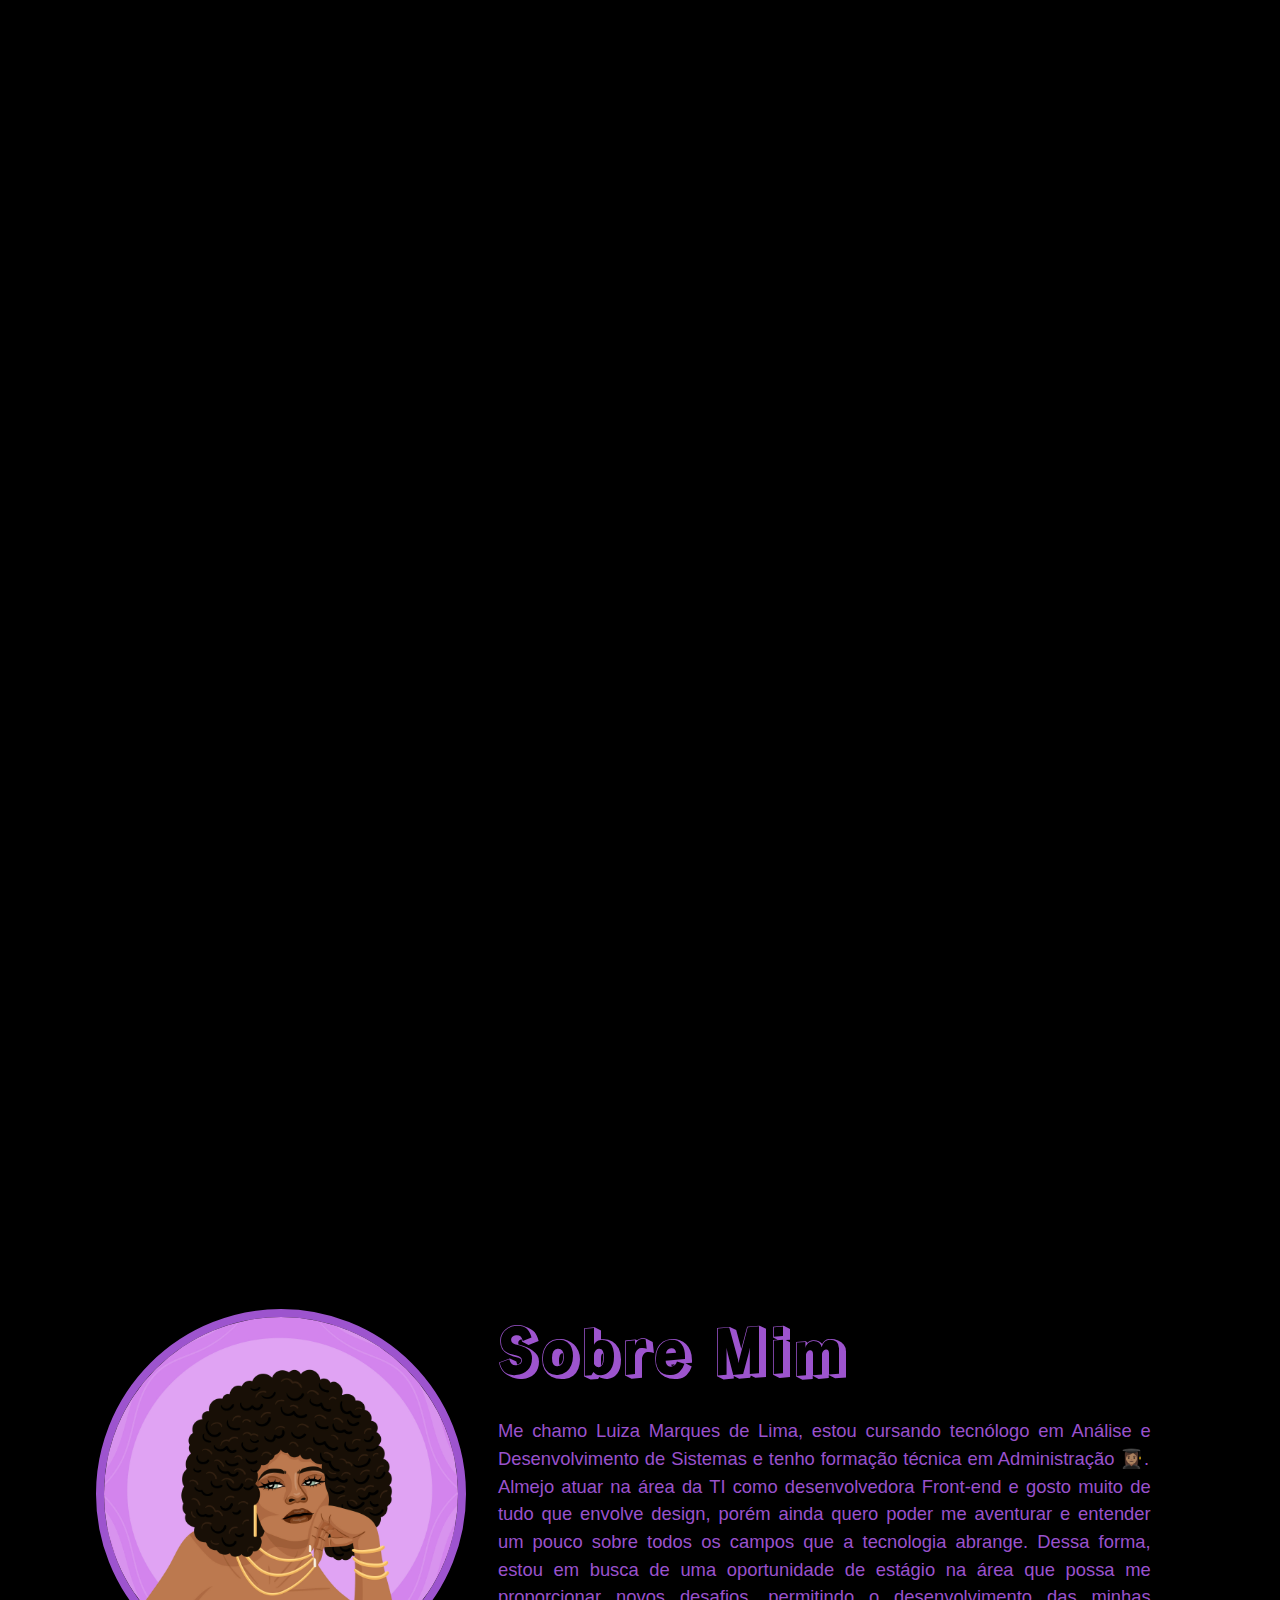
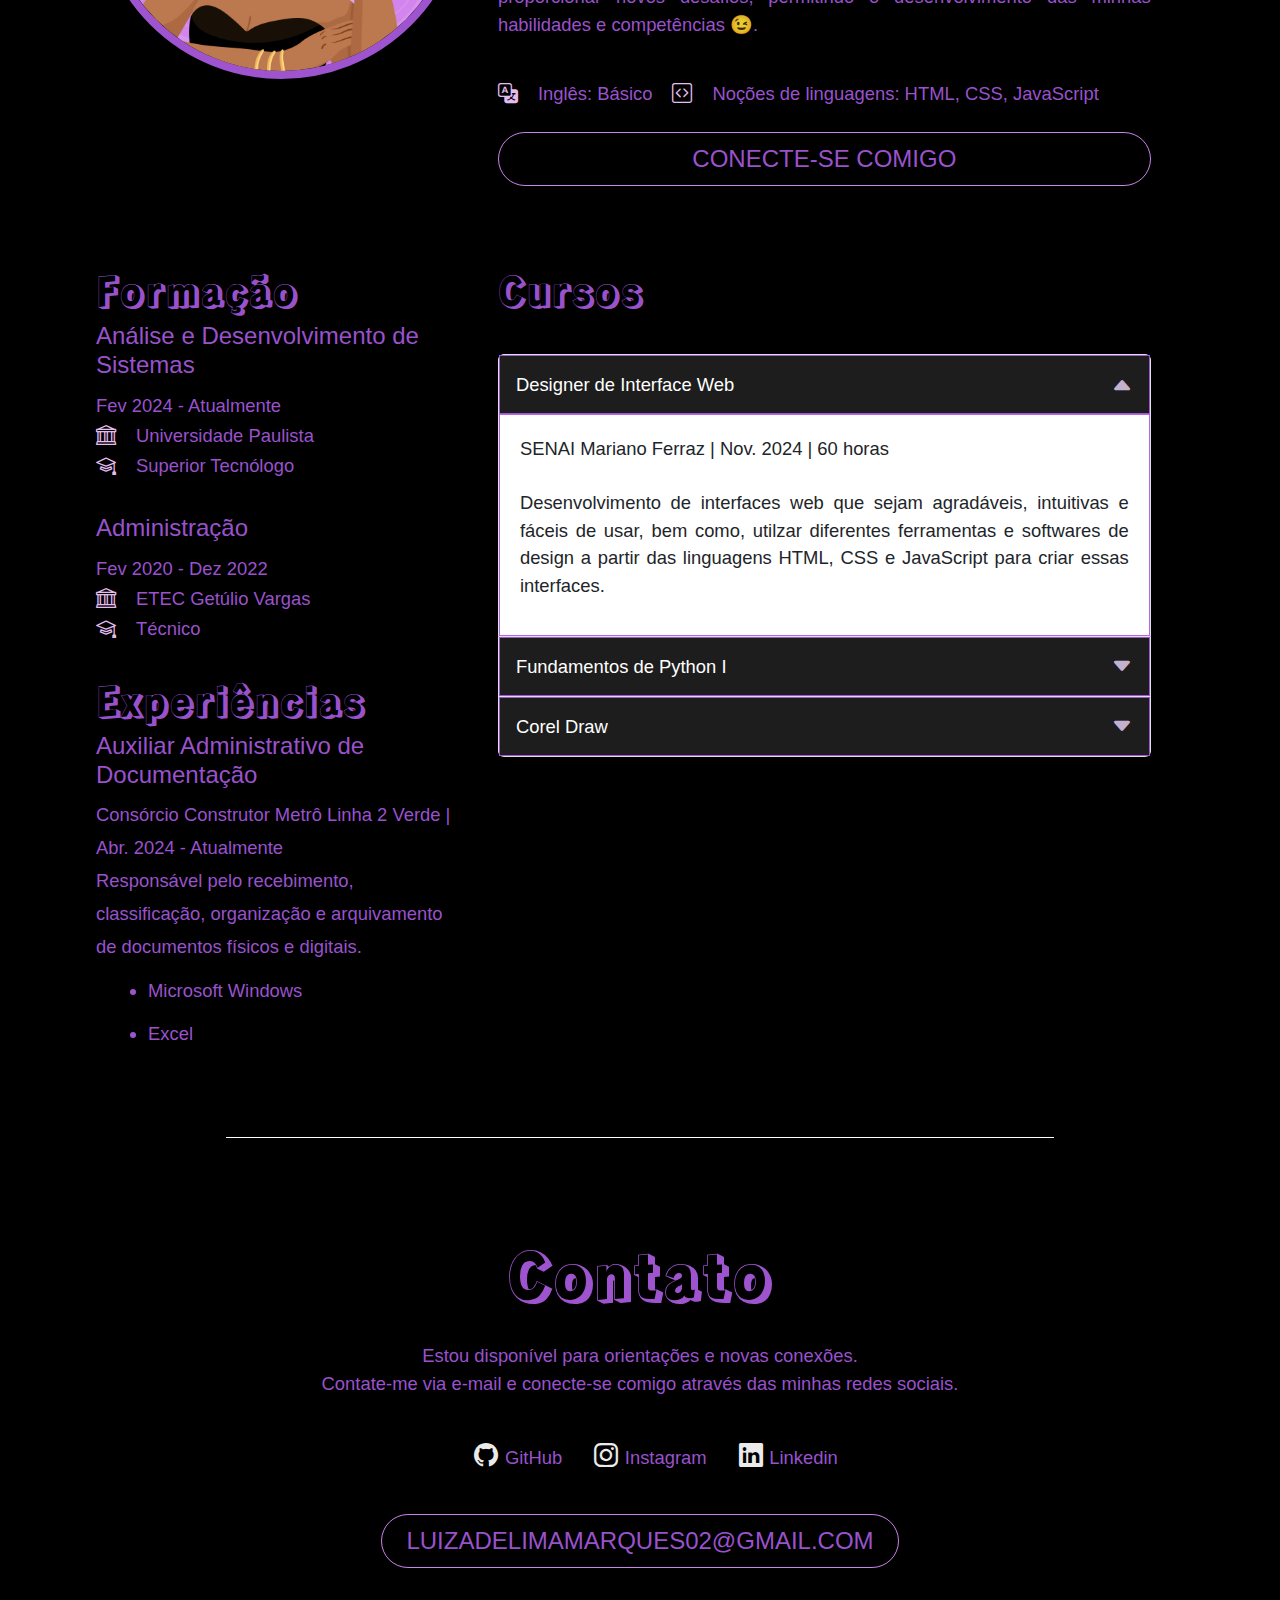
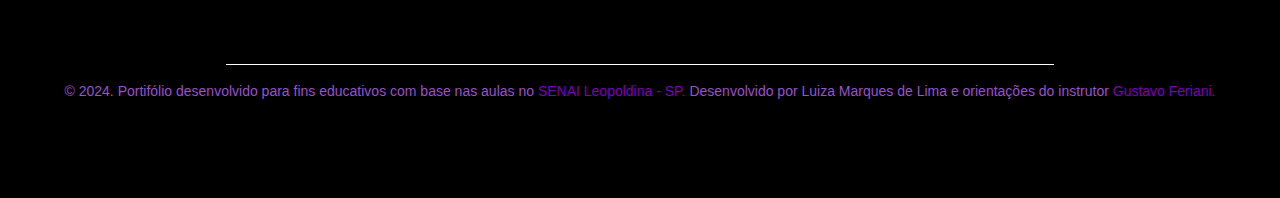
==== commit 13fbf066: "Add files via upload" ====
--- a/index.html
+++ b/index.html
@@ -4,11 +4,12 @@
 <head>
     <meta charset="UTF-8" />
     <meta name="viewport" content="width=device-width, initial-scale=1.0" />
-    <title> Luiza Marques de Lima | Portifólio </title>
-
-
-    <!-- Estilo CSS -->
-    <link rel="stylesheet" href="css/estilo.css">
+    <title> Luiza Marques | Portfólio </title>
+    <meta name="keywords" content="Luiza, Marques, Dev, estágio, estagiária, front-end">
+    <meta name="description" content="Soluções Criativas & Desenvolvimento Front-End">
+
+    <!-- Link para o BootStrap CSS-->
+    <link href="https://cdn.jsdelivr.net/npm/bootstrap@5.3.3/dist/css/bootstrap.min.css" rel="stylesheet">
 
     <!-- BootStrap Icons -->
     <link rel="stylesheet" href="https://cdn.jsdelivr.net/npm/bootstrap-icons@1.11.3/font/bootstrap-icons.min.css">
@@ -22,7 +23,12 @@
     <!-- Google Fonts -->
     <link rel="preconnect" href="https://fonts.googleapis.com">
     <link rel="preconnect" href="https://fonts.gstatic.com" crossorigin>
-    <link href="https://fonts.googleapis.com/css2?family=Fraunces:ital,opsz,wght@0,9..144,100..900;1,9..144,100..900&family=Modak&family=Rampart+One&display=swap" rel="stylesheet">
+    <link
+        href="https://fonts.googleapis.com/css2?family=Fraunces:ital,opsz,wght@0,9..144,100..900;1,9..144,100..900&family=Modak&family=Rampart+One&display=swap"
+        rel="stylesheet">
+
+    <!-- Estilo CSS -->
+    <link rel="stylesheet" href="css/estilo.css">
 
 </head>
 
@@ -39,21 +45,37 @@
                         <span class="menu-text"> Home </span>
                     </a>
                 </li>
+
                 <li class="menu-item">
                     <a class="menu-link" href="#projetos">
                         <span class="menu-text"> Projetos </span>
                     </a>
                 </li>
+
                 <li class="menu-item">
                     <a class="menu-link" href="#sobre">
                         <span class="menu-text"> Sobre </span>
                     </a>
                 </li>
+
                 <li class="menu-item">
                     <a class="menu-link" href="#contato">
                         <span class="menu-text"> Contato </span>
                     </a>
                 </li>
+
+                <li class="menu-item">
+                    <a class="menu-link" href="cursos.html">
+                        <span class="menu-text"> Cursos </span>
+                    </a>
+                </li>
+
+                <li class="menu-item">
+                    <a class="menu-link" href="https://www.sp.senai.br/" target="_blank">
+                        <span class="menu-text"> Cursos Senai </span>
+                    </a>
+                </li>
+
             </ul>
         </nav>
 
@@ -74,28 +96,28 @@
         <ul class="menu menu-mobile">
 
             <li class="menu-item">
-                <a href="" class="menu-link active">
+                <a href="#home" class="menu-link active">
                     <i class="menu-icon bi bi-house-door"> </i>
                     <span class="menu-text"> Home </span>
                 </a>
             </li>
 
             <li class="menu-item">
-                <a href="" class="menu-link active">
+                <a href="#projetos" class="menu-link">
                     <i class="menu-icon bi bi-window-stack"> </i>
                     <span class="menu-text"> Projetos </span>
                 </a>
             </li>
 
             <li class="menu-item">
-                <a href="" class="menu-link active">
+                <a href="#sobre" class="menu-link">
                     <i class="menu-icon bi bi-person"> </i>
                     <span class="menu-text"> Sobre </span>
                 </a>
             </li>
 
             <li class="menu-item">
-                <a href="" class="menu-link active">
+                <a href="#contato" class="menu-link">
                     <i class="menu-icon bi bi-telephone"> </i>
                     <span class="menu-text"> Contato </span>
                 </a>
@@ -111,7 +133,7 @@
             <h1> <b> Soluções Criativas & </b> Desenvolvimento Front-End </h1>
             <!-- titulo / Slogan -->
 
-            <p> Luiza Marques, São Paulo - SP, Estudante de Análise e Desenvolvimento de Sistemas.</p>
+            <p> Luiza Marques de Lima, São Paulo - SP, Estudante de Análise e Desenvolvimento de Sistemas.</p>
 
             <!-- Redes Sociais -->
             <ul class="menu menu-social">
@@ -129,13 +151,13 @@
                 </li>
 
                 <li>
-                    <a href="http://mailto:luizadelimamarques02@gmail.com" target="_blank">
+                    <a href="mailto:luizadelimamarques02@gmail.com" target="_blank">
                         <i class="menu-icon bi bi-envelope-at-fill"></i>
                     </a>
                 </li>
 
                 <li>
-                    <a href="http://wa.me/+5511980773340" target="_blank">
+                    <a href="https://wa.me/+5511980773340" target="_blank">
                         <i class="menu-icon bi bi-whatsapp"></i>
                     </a>
                 </li>
@@ -143,7 +165,7 @@
             </ul> <!-- Fim Redes Sociais -->
 
             <a href="#projetos">
-                <button class="btn btn-primary">
+                <button class="btn btn-primario">
                     <span>Ver Projetos</span>
                     <i class="bi bi-arrow-down-right"> </i>
                 </button>
@@ -151,23 +173,54 @@
 
             <div class="video">
 
-                <iframe src="https://www.youtube.com/embed/L-Uo3c62a8Q"
-                    title="A inteligência artificial na detecção do câncer de mama | Google Health" frameborder="0"
-                    allow="accelerometer; autoplay; clipboard-write; encrypted-media; gyroscope; picture-in-picture; web-share"
-                    referrerpolicy="strict-origin-when-cross-origin" allowfullscreen></iframe>
+                <iframe src="https://www.youtube.com/embed/FOq6LIVvA8E?si=koWbt0cgBxUBHJFZ" title="YouTube video player" frameborder="0" allow="accelerometer; autoplay; clipboard-write; encrypted-media; gyroscope; picture-in-picture; web-share" referrerpolicy="strict-origin-when-cross-origin" allowfullscreen></iframe>
 
             </div>
 
         </div>
     </main>
 
+
+<section id="slide" class="slide">
+
+    <div id="carouselExampleIndicators" class="carousel slide">
+        <div class="carousel-indicators">
+          <button type="button" data-bs-target="#carouselExampleIndicators" data-bs-slide-to="0" class="active" aria-current="true" aria-label="Slide 1"></button>
+          <button type="button" data-bs-target="#carouselExampleIndicators" data-bs-slide-to="1" aria-label="Slide 2"></button>
+          <button type="button" data-bs-target="#carouselExampleIndicators" data-bs-slide-to="2" aria-label="Slide 3"></button>
+        </div>
+
+        <div class="carousel-inner">
+          <div class="carousel-item active">
+            <img src="https://i.ytimg.com/vi/14di5tJxn7c/maxresdefault.jpg" class="d-block w-100" alt="...">
+          </div>
+          <div class="carousel-item">
+            <img src="https://oquefazeremssa.com.br/wp-content/uploads/2024/07/bk.jpg" class="d-block w-100" alt="...">
+          </div>
+          <div class="carousel-item">
+            <img src="https://i.ytimg.com/vi/pj7l8GtMHns/maxresdefault.jpg" class="d-block w-100" alt="...">
+          </div>
+
+        </div>
+        <button class="carousel-control-prev" type="button" data-bs-target="#carouselExampleIndicators" data-bs-slide="prev">
+          <span class="carousel-control-prev-icon" aria-hidden="true"></span>
+          <span class="visually-hidden">Previous</span>
+        </button>
+        <button class="carousel-control-next" type="button" data-bs-target="#carouselExampleIndicators" data-bs-slide="next">
+          <span class="carousel-control-next-icon" aria-hidden="true"></span>
+          <span class="visually-hidden">Next</span>
+        </button>
+      </div>
+
+</section>
+
+
+
     <section id="projetos" class="projetos">
 
-        <h2 data-aos="zoom-down"
-        data-aos-delay="300"> Projetos </h2>
-
-        <div class="projetos-container"data-aos="zoom-down"
-        data-aos-delay="500">
+        <h2 data-aos="zoom-down" data-aos-delay="300"> Projetos </h2>
+
+        <div class="projetos-container" data-aos="zoom-down" data-aos-delay="500">
 
             <div class="projeto-card"> <!-- Proj 1 -->
 
@@ -200,7 +253,7 @@
 
                     <div class="card-button">
 
-                        <button class="btn btn-primary">
+                        <button class="btn btn-primario">
 
                             <a href="https://centrocultural.sp.gov.br/" target="_blank">
                                 <span> Ver conteúdo </span>
@@ -248,7 +301,7 @@
 
                     <div class="card-button">
 
-                        <button class="btn btn-primary">
+                        <button class="btn btn-primario">
 
                             <a href="https://centrocultural.sp.gov.br/" target="_blank">
                                 <span> Ver conteúdo </span>
@@ -299,7 +352,7 @@
 
                     <div class="card-button">
 
-                        <button class="btn btn-primary">
+                        <button class="btn btn-primario">
 
                             <a href="https://centrocultural.sp.gov.br/" target="_blank">
                                 <span> Ver conteúdo </span>
@@ -325,50 +378,235 @@
 
 
 
-    <section id="sobre" class="sobre"> 
-
-        <img class="sobre-logo" src="img/logo_sobre.jpg" alt="">
-
-        <div class="sobre-descricao">
-
-        </div> 
-
-        <h2> Sobre Mim </h2>
-        <p> Me chamo Luiza Marques de Lima, estou cursando tecnólogo em Análise e Desenvolvimento de Sistemas e tenho formação técnica em Administração 👩🏽‍🎓. Almejo atuar na área da TI como desenvolvedora Front-end e gosto muito de tudo que envolve design, porém ainda quero poder me aventurar e entender um pouco sobre todos os campos que a tecnologia abrange. Dessa forma, estou em busca de uma oportunidade de estágio na área que possa me proporcionar novos desafios, permitindo o desenvolvimento das minhas habilidades e competências 😉. </p>
-
-        <div class="sobre-icones">
-            <i class="bi bi-translate"></i>
-            <span> Inglês: Básico </span>
-
-            <i class="bi bi-code-square"></i>
-            <span> Noções de linguagens: HTML, CSS, JavaScript</span>
-        </div> 
-
-        <div class="descricao-buton">
-            
-            <a href="https://wa.me/+5511980773340" target="_blank">
-                <button class="btn btn-primary">
-                <span> Converse comigo </span> 
-                </button>
+    <section id="sobre" class="sobre">
+
+        <article class="sobre-conteudo1"> <!--Conteúdo 1-->
+
+            <img class="sobre-logo" src="img/logo_sobre.jpg" alt="">
+
+            <div class="sobre-descricao">
+
+                <h2> Sobre Mim </h2>
+                <p> Me chamo Luiza Marques de Lima, estou cursando tecnólogo em Análise e Desenvolvimento de Sistemas e
+                    tenho formação técnica em Administração 👩🏽‍🎓. Almejo atuar na área da TI como desenvolvedora
+                    Front-end e gosto muito de tudo que envolve design, porém ainda quero poder me aventurar e entender
+                    um pouco sobre todos os campos que a tecnologia abrange. Dessa forma, estou em busca de uma
+                    oportunidade de estágio na área que possa me proporcionar novos desafios, permitindo o
+                    desenvolvimento das minhas habilidades e competências 😉. </p>
+
+                <div class="sobre-icones">
+                    <i class="bi bi-translate"></i>
+                    <span> Inglês: Básico </span>
+
+                    <i class="bi bi-code-square"></i>
+                    <span> Noções de linguagens: HTML, CSS, JavaScript</span>
+                </div>
+
+                <div class="descricao-buton">
+
+                    <a href="https://wa.me/+5511980773340" target="_blank">
+                        <button class="btn btn-primario">
+                            <span> Conecte-se comigo </span>
+                        </button>
+                    </a>
+                </div>
+
+            </div>
+
+        </article> <!--Fim conteúdo 1-->
+
+
+        <article class="sobre-conteudo2"> <!--Conteúdo 2-->
+
+            <div class="col1"> <!--Coluna 1-->
+
+                <div class="row1"> <!-- linha 1 -->
+                    <h3> Formação </h3>
+
+                    <h4> Análise e Desenvolvimento de Sistemas </h4>
+                    <span> Fev 2024 - Atualmente </span>
+
+                    <div class="sobre-icones">
+                        <i class="bi bi-bank"> </i>
+                        <span> Universidade Paulista </span>
+                    </div>
+
+                    <div class="sobre-icones">
+                        <i class="bi bi-mortarboard"> </i>
+                        <span> Superior Tecnólogo </span>
+                    </div>
+
+                    <br> <!-- Pular linha -->
+
+                    <!-- Nova formação  -->
+                    <h4> Administração </h4>
+                    <span> Fev 2020 - Dez 2022 </span>
+
+                    <div class="sobre-icones">
+                        <i class="bi bi-bank"> </i>
+                        <span> ETEC Getúlio Vargas </span>
+                    </div>
+
+                    <div class="sobre-icones">
+                        <i class="bi bi-mortarboard"> </i>
+                        <span> Técnico </span>
+                    </div>
+
+                </div> <!-- Fim row1 -->
+
+                <div class="row2"> <!-- linha 2-->
+
+                    <h3> Experiências </h3>
+
+                    <h4> Auxiliar Administrativo de Documentação </h4>
+                    <span> Consórcio Construtor Metrô Linha 2 Verde | Abr. 2024 - Atualmente </span>
+                    <br>
+                    <span> Responsável pelo recebimento, classificação, organização e arquivamento de documentos físicos
+                        e digitais. </span>
+
+                    <ul class="sobre-lista">
+                        <li class="sobre-item"> Microsoft Windows </li>
+                        <li class="sobre-item"> Excel </li>
+                    </ul>
+
+                </div> <!-- Fim row2 -->
+
+            </div> <!--Fim coluna 1-->
+
+
+                    <div class="col2"> <!--Coluna 2-->
+
+                        <h3> Cursos </h3>
+
+                        <div class="accordion">
+
+                            <!-- Pergunta 1 -->
+                            <div class="accordion-item active">
+
+                                <!-- pergunta -->
+                                <button class="accordion-header1 start">
+                                    <span> Designer de Interface Web </span>
+                                    <i class="bi bi-caret-down-fill"></i>
+                                </button>
+
+                                <!-- resposta -->
+                                <div class="accordion-body1">
+                                    <p> SENAI Mariano Ferraz | Nov. 2024 | 60 horas </p>
+                                    <p> Desenvolvimento de interfaces web que sejam agradáveis, intuitivas e fáceis de
+                                        usar, bem como, utilzar diferentes ferramentas e softwares de design a partir
+                                        das linguagens HTML, CSS e JavaScript para criar essas interfaces. </p>
+                                </div>
+                            </div>
+
+                            <!-- Pergunta 2 -->
+                            <div class="accordion-item">
+
+                                <button class="accordion-header1 start">
+                                    <span> Fundamentos de Python I </span>
+                                    <i class="bi bi-caret-down-fill"></i>
+                                </button>
+
+                                <div class="accordion-body1">
+                                    <p> SENAI Oscar Rodrigues Alves | Jan. 2024 | 30 horas </p>
+                                    <p> Desenvolvimento de competências relativas à programação, compreendendo os tipos
+                                        de variáveis, strings, operadores básicos, exceções, lista e outras funções
+                                        principais. Demonstrar raciocínio lógico utilizando a linguagem de programação
+                                        Python para a otimização de tarefas, é o principal objetivo deste curso. </p>
+                                </div>
+                            </div>
+
+                            <!-- Pergunta 3 -->
+                            <div class="accordion-item">
+
+                                <button class="accordion-header1 start">
+                                    <span> Corel Draw </span>
+                                    <i class="bi bi-caret-down-fill"></i>
+                                </button>
+
+                                <div class="accordion-body1">
+                                    <p> SENAI Theobaldo Nigris | Dez. 2023 | 40 horas </p>
+                                    <p> Capacitação na realização de diversos tipos de ilustrações e vetorizações com
+                                        auxílio do aplicativo Corel Draw, utilizando ferramentas especiais, executando
+                                        edição de cores e configurações de arquivo, criando camadas e máscaras. </p>
+                                </div>
+                            </div>
+
+                        </div>
+                      
+                    </div>
+
+        </article><!--Fim de Sobre Mim-->
+
+
+    </section> <!--Fim de Sobre Mim-->
+
+    <section id="contato" class="contato">
+
+        <h2> Contato </h2>
+        <p>
+            Estou disponível para orientações e novas conexões.
+            <br>
+            Contate-me via e-mail e conecte-se comigo através das minhas redes sociais.
+        </p>
+
+        <ul class="menu menu-social">
+
+            <li>
+                <a class="menu-link" href="https://github.com/luizamlim" target="_blank">
+                    <i class="menu-icon bi bi-github"> </i>
+                    <span> GitHub </span>
+
+                </a>
+            </li>
+
+            <li>
+                <a class="menu-link" href="https://instagram.com/luiza_dlima/" target="_blank">
+                    <i class="menu-icon bi bi-instagram"> </i>
+                    <span> Instagram </span>
+
+                </a>
+            </li>
+
+            <li>
+                <a class="menu-link" href="https://www.linkedin.com/in/luiza-marques-1671691b4" target="_blank">
+                    <i class="menu-icon bi bi-linkedin"> </i>
+                    <span> Linkedin </span>
+
+                </a>
+            </li>
+
+        </ul>  <!-- Fim menu social -->
+
+        <!-- EMAIL -->
+         <a href="mailto:luizadelimamarques02@gmail.com">
+            <button class="btn btn-primario">
+                <span class="email"> luizadelimamarques02@gmail.com </span>
+            </button>
+         </a>
+
+    </section>   <!-- Fim contato -->
+
+
+    <footer> <!-- /* Roda Pé */ -->
+        <p>
+            &copy; 2024. Portifólio desenvolvido para fins educativos com base nas aulas no
+            <a href="https://sp.senai.br/unidade/leopoldina/" target="_blank">
+                SENAI Leopoldina - SP.
             </a>
-
-        </div>
-
-
-    </section> <!--Fim de Sobre Mim--> 
-
-    <section id="contato" class="contato">
-
-        <h2> Contato </h2>
-
-    </section>
-
-
-
-
-
-
-    <!-- AS JS -->
+            Desenvolvido por Luiza Marques de Lima e orientações do instrutor 
+            <a href="https://github.com/guuhferiani" target="_blank">
+                Gustavo Feriani.
+            </a>
+        </p>
+
+
+    </footer>
+
+
+    <!-- Script do Bootstrap -->
+    <script src="https://cdn.jsdelivr.net/npm/bootstrap@5.3.3/dist/js/bootstrap.bundle.min.js"> </script>
+
+    <!-- AOS JS -->
     <script src="https://unpkg.com/aos@2.3.1/dist/aos.js"></script>
 
     <script src="js/script.js"> </script>
--- a/css/estilo.css
+++ b/css/estilo.css
@@ -9,6 +9,9 @@
     --hover-social: #ead4f7cf;
     --cor-titulo:  #a78dbd;
     --cor-texto:  #7f3aa7;
+    --border-color: #fff;
+    --titulo-accordion: #ffffff;
+    --body-accordion: #1d1d1d;
 }
 
 :root[data-theme="light"] {
@@ -16,9 +19,12 @@
     --primary-bg: #ebebeb;
     --hover-menu: #000000;
     --menu-texto: #8942c4ea;
-    --hover-social:#602083cf;
+    --hover-social:#100218cf;
     --cor-titulo:  #260541;
     --cor-texto:  #32063f;
+    --border-color: #aa69c9;
+    --titulo-accordion: #000000ea;
+    --body-accordion: #ebebebea;
 }
 
 /* CSS Geral */
@@ -61,7 +67,8 @@
 }
 
 h3 {
-    font-family: "Rampart One", sans-serif;
+    font-family: "Rampart One", sans-serif; /* *ARRUMAR */
+    
 }
 
 p, span, li{
@@ -209,11 +216,11 @@
     text-transform: uppercase;
 }
 
-.btn-primary span {
+.btn-primario span {
     color: var(--primary-color);
 }
 
-.btn-primary {
+.btn-primario {
     border: 1px solid var(--hover-menu);
 }
 
@@ -235,7 +242,7 @@
     aspect-ratio: 16/9;
 }
 
-#home, .projetos, .sobre, .contato {
+#home, .projetos, .sobre, .contato { /* A VÍRGULA REPRESENTA DUAS CLASSES COM AS MESAS PROPRIEDADES */
     /* padding: 5rem 10rem; */
     padding: 2.5rem 1rem;
 }
@@ -331,7 +338,131 @@
     border: 8px solid var(--primary-color);
 }
 
-/* Responsividade Responsivo */
+
+.sobre-descricao {
+    display: flex;
+    flex-direction: column;
+    justify-content: flex-start;
+    gap: 1.5rem;
+} 
+
+.sobre-icones {
+    display: flex;
+    align-items: center;
+    gap: 1.25rem;
+} 
+
+.sobre-icones i {
+    font-size: 1.25rem;
+    color: #e4bcee;
+} 
+
+.sobre-conteudo1, .sobre-conteudo2 {
+    display: flex;
+    flex-direction: column;
+    align-items: flex-start;
+    justify-content: flex-start;
+    gap: 2rem;
+}
+
+.sobre-conteudo2 .col1,
+.sobre-conteudo2 .col2 {
+    display: flex;
+    flex-direction: column;
+    justify-content: justify;
+    gap: 2rem;
+}
+
+.sobre-conteudo2 .col2 .row1,
+.sobre-conteudo2 .col2 .row2 {
+    display: flex;
+    flex-direction: column;
+    gap: 5rem;
+}
+
+.accordion-header1 {
+    width: 100%;
+    display: flex;
+    padding: 0.75rem 1rem;
+    justify-content: space-between;
+    align-items: center;
+    border: 1px solid var(--primary-color);
+    background: var(--body-accordion);
+    text-align: left;
+    cursor: pointer;
+    transition: ease-in-out .3s;  
+}
+
+.accordion-header1 span {
+    color: var(--titulo-accordion);
+}
+
+.accordion-body1 {
+    display:none; /* esconde as respostas */
+    padding: 1.25rem;
+    flex-direction: column;
+    align-items: flex-start;
+    gap: .625rem;
+    border: 1px solid var(--primary-color) /* *PARA MUDAR A COR DOS TEXTOS DOS CURSOS var(--primary-color) */
+}
+
+.accordion-item.active .accordion-header1 {
+    background: var(--body-accordion); /*PARA MUDAR A COR DOS TEXTOS DOS CURSOS var(--body-accordion) */
+}
+
+.accordion-item.active .accordion-body1 {
+    display: flex; /* contéudo aparece após o click */
+}
+
+.accordion-item.active .bi-caret-down-fill { /* *adicionar classe no ícone depois */
+    transform: rotate(180deg);
+}
+
+
+/* Contato */
+.contato {
+    padding: 6rem;
+    display: flex;
+    flex-direction: column;
+    justify-self: center;
+    align-items: center;
+    gap: 1.5rem;
+    border-top: 1px solid var(--border-color); /* variável borda*/
+    border-bottom: 1px solid var(--border-color); /* variável borda */
+}
+
+.contato p {
+    text-align: center;
+/*  font-family: "";
+    color: var(); */
+}
+
+.contato .btn {
+    width: auto; /* correção */
+}
+
+.contato.email {
+    text-transform: uppercase; /* caixa-alta */
+}
+
+
+/* Roda Pé */
+footer {
+    margin-bottom: 5rem;
+}
+
+footer p {
+    font-size: .875rem;
+    text-align: center;
+    padding: 1rem;
+}
+
+footer p a{
+    color: #7c00be;
+}
+
+
+/* Responsividade Responsivo */           /* a parte da mídia tem que ser último  */
 
 @media (min-width: 768px) {
     #header {
@@ -360,21 +491,37 @@
     #home, .projetos, .sobre, .contato  {
         padding: 8rem 6rem 4rem 6rem;
     }
+
+    .contato {
+        padding: 6rem;
+    }
 } /* Fim 768px */
+
 
 @media (min-width: 992px) {
     .projeto-card {
         flex-direction: row;
     }
 
-    .card-reverse{
+    .card-reverse {
         flex-direction: row-reverse;
         justify-content: space-between;
     }
 
     .card-cover {
         width: 55%;
-    }
+
+    }
+
+    .sobre {
+        gap: 5rem;
+    }
+
+    .sobre-conteudo1,.sobre-conteudo2 {
+        display: grid;
+        grid-template-columns: 34% 60%;
+    }
+
 } /* Fim 992px */
     
 @media (min-width: 1200px) {
